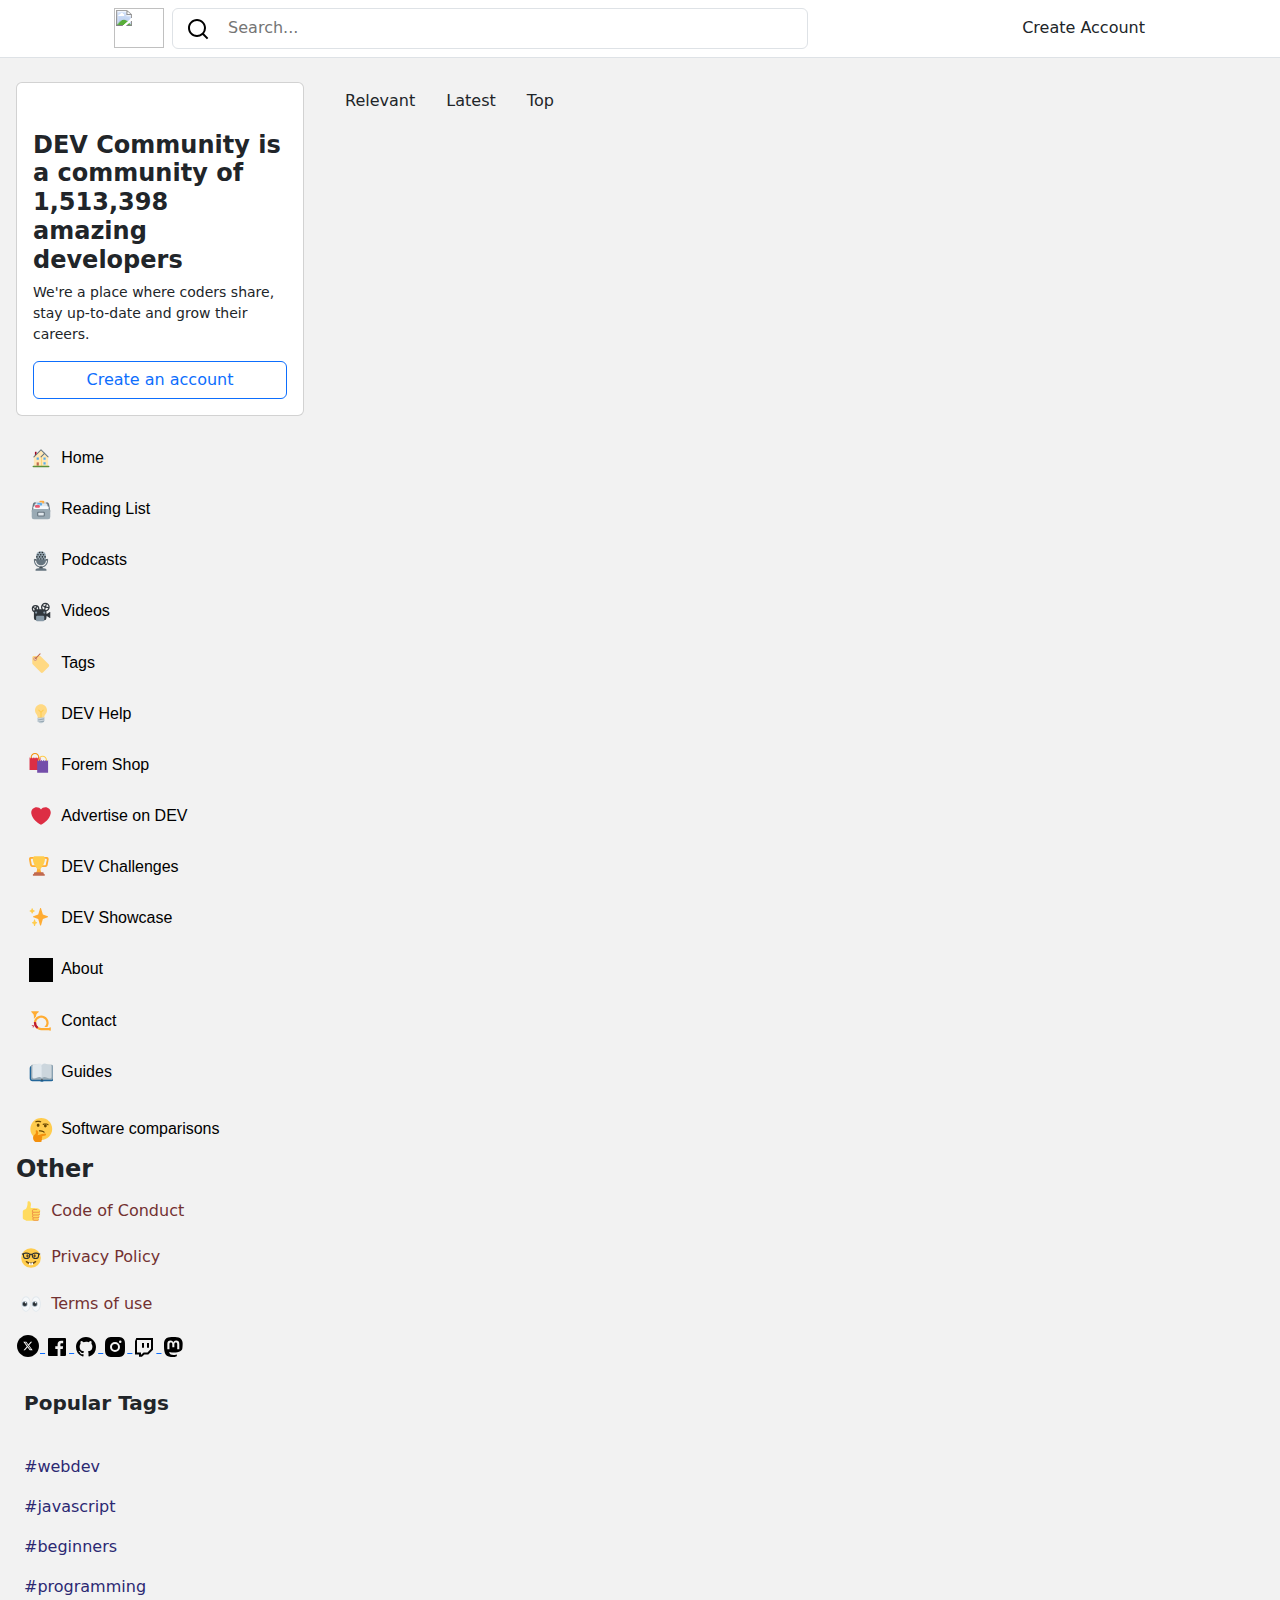
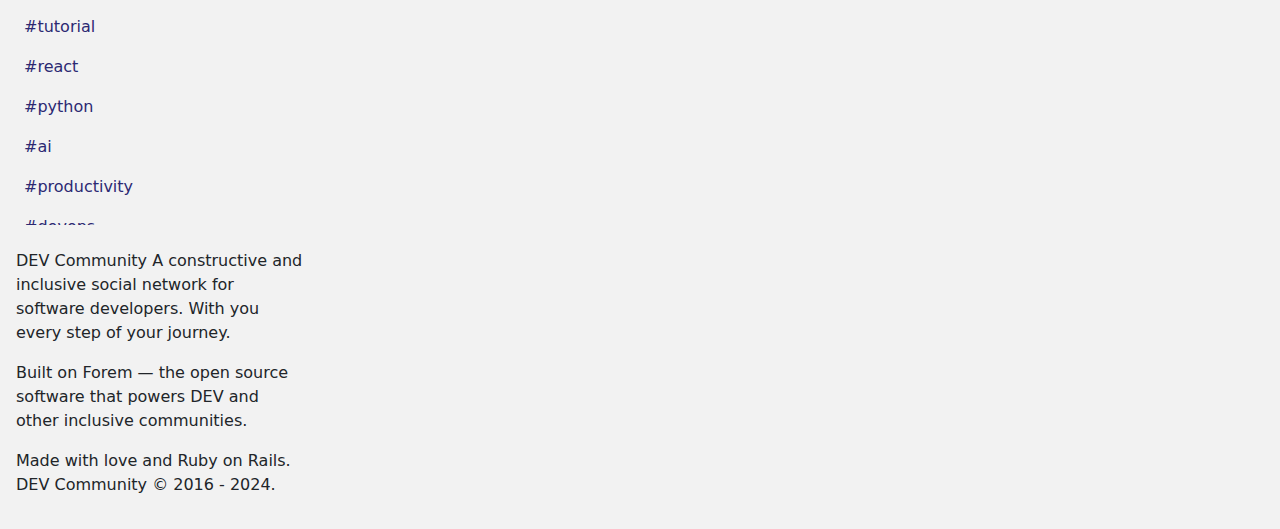
==== index.html @ cb4097ca "finish the work" ====
<!DOCTYPE html>
<html lang="en">
  <head>
    <meta charset="UTF-8" />
    <meta name="viewport" content="width=device-width, initial-scale=1.0" />
    <title>Dev</title>
    <link
      href="https://cdn.jsdelivr.net/npm/bootstrap@5.3.3/dist/css/bootstrap.min.css"
      rel="stylesheet"
      integrity="sha384-QWTKZyjpPEjISv5WaRU9OFeRpok6YctnYmDr5pNlyT2bRjXh0JMhjY6hW+ALEwIH"
      crossorigin="anonymous"
    />
    <link rel="stylesheet" href="CSS/styles.css" />
  </head>
  <body>
 <!-- Navbar -->
 <header class="">
  <nav class="navbar navbar-expand-lg d-flex border-bottom">
      <div class="container-fuid w-100">
          <div class="d-flex justify-content-start justify-content-md-between ps-2">
              <button class="navbar-toggler ms-3 d-sm-block d-md-none" type="button" data-bs-target="#navbarSupportedContent" aria-controls="navbarSupportedContent" aria-expanded="false" data-bs-toggle="offcanvas" href="#navbarSupportedContent" role="button">
                  <span class="navbar-toggler-icon" height="40"></span>
              </button>
              <div class="d-none d-md-block col-1" ></div>
              <img src="https://dev-to-uploads.s3.amazonaws.com/uploads/logos/resized_logo_UQww2soKuUsjaOGNB38o.png" alt="" width="50" height="40" href="index.html" />

              <!--sidebar-->
              <div class="offcanvas offcanvas-start d-lg-none" data-bs-scroll="true" data-bs-backdrop="false" id="navbarSupportedContent" tabindex="-1" aria-labelledby="navbarSupportedContentLabel">
                  <div class="offcanvas-header">
                      <h5 class="offcanvas-title" id="navbarSupportedContentLabel">Dev Community</h5>
                      <button type="button" class="btn-close" data-bs-dismiss="offcanvas" aria-label="Close"></button>
                  </div>
                  <div class="offcanvas-body p-0">
                      <div class="ps-2 pe-2">
                          <nav id="DevCommunity">
                              <ul class="nav flex-column">
                                  <li class="nav-item">
                                      <a class="nav btn text-start btn-ghost-morado text-nowrap py-2" href="index.html">
                                          <img src="" alt="" class="me-2 ms-1" />Home</a>
                                  </li>
                                  <!-- ... otros elementos del menú ... -->
                              </ul>
                          </nav>
                          <!-- ... otros elementos del sidebar ... -->
                      </div>
                  </div>
              </div>
              <!--sidebar-->

              <div class="border rounded d-none d-md-block ms-2 w-50 d-flex flex-nowrap align-items-center">
                  <button class="btn btn-ghost-morado">
                      <svg class="" width="24" height="24">
                          <path d="M18.031 16.617l4.283 4.282-1.415 1.415-4.282-4.283A8.96 8.96 0 0111 20c-4.968 0-9-4.032-9-9s4.032-9 9-9 9 4.032 9 9a8.96 8.96 0 01-1.969 5.617zm-2.006-.742A6.977 6.977 0 0018 11c0-3.868-3.133-7-7-7-3.868 0-7 3.132-7 7 0 3.867 3.132 7 7 7a6.977 6.977 0 004.875-1.975l.15-.15z"></path>
                      </svg>
                  </button>
                  <input class="position-relative no-border w-50 border-0" type="text" placeholder="Search..." id="searchInput" />
              </div>
              <div class="ms-auto me-3 d-flex justify-content-end align-items-center gap-3">
                  <button class="d-block d-md-none bg-transparent btn btn-light">
                      <svg class="" width="24" height="24">
                          <path d="M18.031 16.617l4.283 4.282-1.415 1.415-4.282-4.283A8.96 8.96 0 0111 20c-4.968 0-9-4.032-9-9s4.032-9 9-9 9 4.032 9 9a8.96 8.96 0 01-1.969 5.617zm-2.006-.742A6.977 6.977 0 0018 11c0-3.868-3.133-7-7-7-3.868 0-7 3.132-7 7 0 3.867 3.132 7 7 7a6.977 6.977 0 004.875-1.975l.15-.15z"></path>
                      </svg>
                  </button>
                  <a href="createPost.html"><button class="d-none btn btn-outline-dark-morado text-nowrap" id="createPostBtn">Create Post</button></a>
                  <a id="createAccount" class="d-none d-md-block btn btn-outline-dark-morado text-nowrap" href="login.html">Create Account</a>
                  <a id="notifications" class="d-none" href="">
                      <svg xmlns="http://www.w3.org/2000/svg" width="24" height="24">
                          <path d="M20 17h2v2H2v-2h2v-7a8 8 0 1116 0v7zm-2 0v-7a6 6 0 10-12 0v7h12zm-9 4h6v2H9v-2z"></path>
                      </svg>
                  </a>
                  <img id="avatar" class="ms-2 rounded-circle d-none" src="https://randomuser.me/api/portraits/women/55.jpg" alt="" width="30" height="30" />
                  <button class="d-none btn btn-outline-dark-morado text-nowrap" id="logOutBtn">Log Out</button>
              </div>
              <div class="d-none d-md-block col-1"></div>
          </div>
      </div>
  </nav>
</header>
    <main class="container-fluid d-flex justify-content-center">
      <div class="row">
        <aside class="adan col-3 d-none d-sm-block mt-2">
          <article class="card mb-3" id="card-login">
            <div class="card-body">
              <h5 class="card-title">
                DEV Community is a community of 1,513,398 amazing developers
              </h5>
              <p class="card-text">
                We're a place where coders share, stay up-to-date and grow their
                careers.
              </p>
              <a
                href="login.html"
                class="btn btn-outline-primary d-flex justify-content-center"
                >Create an account</a
              >
              
            </div>
          </article>
          <nav class="nav-icons">
            <ul class="nav-icons--list">
              <li class="hover-asideadan">
                <a href="/" class="nav-item">
                  <span class="c-link__icon">
                    <svg
                      xmlns="http://www.w3.org/2000/svg"
                      viewBox="0 0 44 44"
                      width="24"
                      height="24"
                    >
                      <g>
                        <path
                          fill="#A0041E"
                          d="M13.344 18.702h-2a.5.5 0 01-.5-.5v-7a.5.5 0 01.5-.5h2a.5.5 0 01.5.5v7a.5.5 0 01-.5.5z"
                        ></path>
                        <path fill="#FFE8B6" d="M9 20L22 7l13 13v17H9z"></path>
                        <path fill="#FFCC4D" d="M22 20h1v16h-1z"></path>
                        <path
                          fill="#66757F"
                          d="M35 21a.997.997 0 01-.707-.293L22 8.414 9.707 20.707a1 1 0 11-1.414-1.414l13-13a.999.999 0 011.414 0l13 13A.999.999 0 0135 21z"
                        ></path>
                        <path
                          fill="#66757F"
                          d="M22 21a.999.999 0 01-.707-1.707l6.5-6.5a1 1 0 111.414 1.414l-6.5 6.5A.997.997 0 0122 21z"
                        ></path>
                        <path fill="#C1694F" d="M14 30h4v6h-4z"></path>
                        <path
                          fill="#55ACEE"
                          d="M14 21h4v4h-4zm12.5 0h4v4h-4zm0 9h4v4h-4z"
                        ></path>
                        <path
                          fill="#5C913B"
                          d="M37.5 37.5A1.5 1.5 0 0136 39H8a1.5 1.5 0 010-3h28a1.5 1.5 0 011.5 1.5z"
                        ></path>
                      </g>
                    </svg>
                  </span>
                  <span>Home</span>
                </a>
              </li>
              <li class="hover-asideadan">
                <a href="/readinglist" class="nav-item">
                  <span class="c-link__icon">
                    <svg
                      xmlns="http://www.w3.org/2000/svg"
                      viewBox="0 0 44 44"
                      width="24"
                      height="24"
                    >
                      <g class="">
                        <path
                          fill="#67757F"
                          d="M39 24c0 2.209-1.791 2-4 2H9c-2.209 0-4 .209-4-2l2-12c.125-1.917 1.791-4 4-4h22c2.209 0 3.791 2.208 4 4l2 12z"
                        ></path>
                        <path
                          fill="#CCD6DD"
                          d="M32 17a2 2 0 01-2 2H14a2 2 0 01-2-2V9a2 2 0 012-2h16a2 2 0 012 2v8z"
                        ></path>
                        <path
                          fill="#E1E8ED"
                          d="M34 21a2 2 0 01-2 2H12a2 2 0 01-2-2v-8a2 2 0 012-2h20a2 2 0 012 2v8z"
                        ></path>
                        <path
                          fill="#F5F8FA"
                          d="M36 25a2 2 0 01-2 2H10a2 2 0 01-2-2v-8a2 2 0 012-2h24a2 2 0 012 2v8z"
                        ></path>
                        <path
                          fill="#9AAAB4"
                          d="M39 35a4 4 0 01-4 4H9a4 4 0 01-4-4V24a4 4 0 014-4h26a4 4 0 014 4v11z"
                        ></path>
                        <path fill="#67757F" d="M18 16zm0 0z"></path>
                        <path
                          fill="#FCAB40"
                          d="M26 5h-5a2 2 0 00-2 2v1h4a2 2 0 012 2h1a2 2 0 002-2V7a2 2 0 00-2-2z"
                        ></path>
                        <path
                          fill="#5DADEC"
                          d="M22 9h-5a2 2 0 00-2 2v1h4a2 2 0 012 2h1a2 2 0 002-2v-1a2 2 0 00-2-2z"
                        ></path>
                        <path
                          fill="#E75A70"
                          d="M20 16a2 2 0 01-2 2h-5a2 2 0 01-2-2v-1a2 2 0 012-2h5a2 2 0 012 2v1z"
                        ></path>
                        <path
                          fill="#67757F"
                          d="M29 32a2 2 0 01-2 2H17a2 2 0 01-2-2v-5a2 2 0 012-2h10a2 2 0 012 2v5zm-11-4z"
                        ></path>
                        <path
                          fill="#E1E8ED"
                          d="M27 31a1 1 0 01-1 1h-8a1 1 0 01-1-1v-3a1 1 0 011-1h8a1 1 0 011 1v3z"
                        ></path>
                      </g>
                    </svg>
                  </span>

                  <span class="nav-item__text">Reading List</span>
                </a>
              </li>
              <li class="hover-asideadan">
                <a href="/pod" class="nav-item">
                  <span class="c-link__icon">
                    <svg
                      xmlns="http://www.w3.org/2000/svg"
                      viewBox="0 0 44 44"
                      width="24"
                      height="24"
                    >
                      <g class="nc-icon-wrapper">
                        <path
                          fill="#292F33"
                          d="M10 19h24v2H10zm15 15c0 2.208-.792 4-3 4-2.209 0-3-1.792-3-4s.791-2 3-2c2.208 0 3-.208 3 2z"
                        ></path>
                        <path
                          fill="#66757F"
                          d="M22 35c-6.627 0-10 1.343-10 3v2h20v-2c0-1.657-3.373-3-10-3z"
                        ></path>
                        <path
                          fill="#99AAB5"
                          d="M22 4a9 9 0 00-9 9v7h18v-7a9 9 0 00-9-9z"
                        ></path>
                        <g fill="#292F33" transform="translate(4 4)">
                          <circle cx="15.5" cy="2.5" r="1.5"></circle>
                          <circle cx="20.5" cy="2.5" r="1.5"></circle>
                          <circle cx="17.5" cy="6.5" r="1.5"></circle>
                          <circle cx="22.5" cy="6.5" r="1.5"></circle>
                          <circle cx="12.5" cy="6.5" r="1.5"></circle>
                          <circle cx="15.5" cy="10.5" r="1.5"></circle>
                          <circle cx="10.5" cy="10.5" r="1.5"></circle>
                          <circle cx="20.5" cy="10.5" r="1.5"></circle>
                          <circle cx="25.5" cy="10.5" r="1.5"></circle>
                          <circle cx="17.5" cy="14.5" r="1.5"></circle>
                          <circle cx="22.5" cy="14.5" r="1.5"></circle>
                          <circle cx="12.5" cy="14.5" r="1.5"></circle>
                        </g>
                        <path
                          fill="#66757F"
                          d="M13 19.062V21c0 4.971 4.029 9 9 9s9-4.029 9-9v-1.938H13z"
                        ></path>
                        <path
                          fill="#66757F"
                          d="M34 18a1 1 0 00-1 1v2c0 6.074-4.925 11-11 11s-11-4.926-11-11v-2a1 1 0 00-2 0v2c0 7.18 5.82 13 13 13s13-5.82 13-13v-2a1 1 0 00-1-1z"
                        ></path>
                      </g>
                    </svg>
                  </span>
                  Podcasts
                </a>
              </li>
              <li class="hover-asideadan">
                <a href="/videos" class="nav-item">
                  <span class="c-link__icon">
                    <svg
                      xmlns="http://www.w3.org/2000/svg"
                      viewBox="0 0 44 44"
                      width="24"
                      height="24"
                    >
                      <g transform="translate(4 4)">
                        <path
                          fill="#31373D"
                          d="M34.074 18l-4.832 3H28v-4c0-.088-.02-.169-.026-.256C31.436 15.864 34 12.735 34 9a8 8 0 00-16.001 0c0 1.463.412 2.822 1.099 4H14.92c.047-.328.08-.66.08-1a7 7 0 10-14 0 6.995 6.995 0 004 6.317V29a4 4 0 004 4h15a4 4 0 004-4v-3h1.242l4.832 3H35V18h-.926zM28.727 3.977a5.713 5.713 0 012.984 4.961L28.18 8.35a2.276 2.276 0 00-.583-.982l1.13-3.391zm-.9 6.342l3.552.592a5.713 5.713 0 01-4.214 3.669 3.985 3.985 0 00-1.392-1.148l.625-2.19a2.425 2.425 0 001.429-.923zM26 3.285c.282 0 .557.027.828.067l-1.131 3.392c-.404.054-.772.21-1.081.446L21.42 5.592A5.703 5.703 0 0126 3.285zM20.285 9c0-.563.085-1.106.236-1.62l3.194 1.597-.002.023c0 .657.313 1.245.771 1.662L23.816 13h-1.871a5.665 5.665 0 01-1.66-4zm-9.088-.385A4.64 4.64 0 0112.667 12c0 .344-.043.677-.113 1H10.1c.145-.304.233-.641.233-1a2.32 2.32 0 00-.392-1.292l1.256-2.093zM8 7.333c.519 0 1.01.105 1.476.261L8.22 9.688c-.073-.007-.145-.022-.22-.022a2.32 2.32 0 00-1.292.392L4.615 8.803A4.64 4.64 0 018 7.333zM3.333 12c0-.519.105-1.01.261-1.477l2.095 1.257c-.007.073-.022.144-.022.22 0 .75.36 1.41.91 1.837a3.987 3.987 0 00-1.353 1.895C4.083 14.881 3.333 13.533 3.333 12z"
                        ></path>
                        <circle fill="#8899A6" cx="24" cy="19" r="2"></circle>
                        <circle fill="#8899A6" cx="9" cy="19" r="2"></circle>
                        <path
                          fill="#8899A6"
                          d="M24 27a2 2 0 00-2-2H11a2 2 0 00-2 2v6a2 2 0 002 2h11a2 2 0 002-2v-6z"
                        ></path>
                      </g>
                    </svg>
                  </span>
                  Videos
                </a>
              </li>
              <li class="hover-asideadan">
                <a href="/tags" class="nav-item">
                  <span class="c-link__icon">
                    <svg
                      xmlns="http://www.w3.org/2000/svg"
                      viewBox="0 0 44 44"
                      width="24"
                      height="24"
                    >
                      <g class="nc-icon-wrapper">
                        <path
                          fill="#FFD983"
                          d="M36.017 24.181L21.345 9.746C20.687 9.087 19.823 9 18.96 9H8.883C7.029 9 6 10.029 6 11.883v10.082c0 .861.089 1.723.746 2.38L21.3 39.017a3.287 3.287 0 004.688 0l10.059-10.088c1.31-1.312 1.28-3.438-.03-4.748zm-23.596-8.76a1.497 1.497 0 11-2.118-2.117 1.497 1.497 0 012.118 2.117z"
                        ></path>
                        <path
                          fill="#D99E82"
                          d="M13.952 11.772a3.66 3.66 0 00-5.179 0 3.663 3.663 0 105.18 5.18 3.664 3.664 0 00-.001-5.18zm-1.53 3.65a1.499 1.499 0 11-2.119-2.12 1.499 1.499 0 012.119 2.12z"
                        ></path>
                        <path
                          fill="#C1694F"
                          d="M12.507 14.501a1 1 0 11-1.415-1.414l8.485-8.485a1 1 0 111.415 1.414l-8.485 8.485z"
                        ></path>
                      </g>
                    </svg>
                  </span>
                  Tags
                </a>
              </li>
              <li class="hover-asideadan">
                <a href="/help" class="nav-item">
                  <span class="c-link__icon">
                    <svg
                      xmlns="http://www.w3.org/2000/svg"
                      viewBox="0 0 44 44"
                      width="24"
                      height="24"
                    >
                      <g class="nc-icon-wrapper">
                        <path
                          fill="#FFD983"
                          d="M33 15.06c0 6.439-5 7.439-5 13.44 0 3.098-3.123 3.359-5.5 3.359-2.053 0-6.586-.779-6.586-3.361C15.914 22.5 11 21.5 11 15.06c0-6.031 5.285-10.92 11.083-10.92C27.883 4.14 33 9.029 33 15.06z"
                        ></path>
                        <path
                          fill="#CCD6DD"
                          d="M26.167 36.5c0 .828-2.234 2.5-4.167 2.5-1.933 0-4.167-1.672-4.167-2.5 0-.828 2.233-.5 4.167-.5 1.933 0 4.167-.328 4.167.5z"
                        ></path>
                        <path
                          fill="#FFCC4D"
                          d="M26.707 14.293a.999.999 0 00-1.414 0L22 17.586l-3.293-3.293a1 1 0 10-1.414 1.414L21 19.414V30a1 1 0 102 0V19.414l3.707-3.707a.999.999 0 000-1.414z"
                        ></path>
                        <path
                          fill="#99AAB5"
                          d="M28 35a2 2 0 01-2 2h-8a2 2 0 01-2-2v-6h12v6z"
                        ></path>
                        <path
                          fill="#CCD6DD"
                          d="M15.999 36a1 1 0 01-.163-1.986l12-2a.994.994 0 011.15.822.999.999 0 01-.822 1.15l-12 2a.927.927 0 01-.165.014zm0-4a1 1 0 01-.163-1.986l12-2a.995.995 0 011.15.822.999.999 0 01-.822 1.15l-12 2a.927.927 0 01-.165.014z"
                        ></path>
                      </g>
                    </svg>
                  </span>
                  DEV Help
                </a>
              </li>
              <li class="hover-asideadan">
                <a href="https://shop.forem.com/" class="nav-item">
                  <span class="c-link__icon">
                    <svg
                      xmlns="http://www.w3.org/2000/svg"
                      viewBox="0 0 44 44"
                      width="24"
                      height="24"
                    >
                      <path
                        fill="#F4900C"
                        d="M11 0C6.582 0 3 3.582 3 8v8h2V8c0-3.313 2.687-6 6-6 3.314 0 6 2.687 6 6v8h2V8c0-4.418-3.582-8-8-8z"
                      ></path>
                      <path
                        fill="#DD2E44"
                        d="M1 8l2 2 2-2 2 2 2-2 2 2 2-2 2 2 2-2 2 2 2-2v23H1z"
                      ></path>
                      <path
                        fill="#FFCC4D"
                        d="M25 5c-4.418 0-8 3.582-8 8v8h2v-8c0-3.314 2.688-6 6-6 3.315 0 6 2.686 6 6v8h2v-8c0-4.418-3.582-8-8-8z"
                      ></path>
                      <path
                        fill="#744EAA"
                        d="M15 13l2 2 2-2 2 2 2-2 2 2 2-2 2 2 2-2 2 2 2-2v23H15z"
                      ></path>
                    </svg>
                  </span>
                  Forem Shop
                </a>
              </li>
              <li class="hover-asideadan">
                <a href="/advertise" class="nav-item">
                  <span class="c-link__icon">
                    <svg
                      xmlns="http://www.w3.org/2000/svg"
                      viewBox="0 0 44 44"
                      width="24"
                      height="24"
                    >
                      <path
                        fill="#DD2E44"
                        d="M39.885 15.833c0-5.45-4.418-9.868-9.867-9.868-3.308 0-6.227 1.633-8.018 4.129-1.791-2.496-4.71-4.129-8.017-4.129-5.45 0-9.868 4.417-9.868 9.868 0 .772.098 1.52.266 2.241C5.751 26.587 15.216 35.568 22 38.034c6.783-2.466 16.249-11.447 17.617-19.959.17-.721.268-1.469.268-2.242z"
                      ></path>
                    </svg>
                  </span>
                  Advertise on DEV
                </a>
              </li>
              <li class="hover-asideadan">
                <a href="/challenges" class="nav-item">
                  <span class="c-link__icon">
                    <svg
                      xmlns="http://www.w3.org/2000/svg"
                      viewBox="0 0 44 44"
                      width="24"
                      height="24"
                    >
                      <path
                        fill="#FFAC33"
                        d="M5.123 5h6C12.227 5 13 4.896 13 6V4c0-1.104-.773-2-1.877-2h-8c-2 0-3.583 2.125-3 5 0 0 1.791 9.375 1.917 9.958C2.373 18.5 4.164 20 6.081 20h6.958c1.105 0-.039-1.896-.039-3v-2c0 1.104-.773 2-1.877 2h-4c-1.104 0-1.833-1.042-2-2S3.539 7.667 3.539 7.667C3.206 5.75 4.018 5 5.123 5zm25.812 0h-6C23.831 5 22 4.896 22 6V4c0-1.104 1.831-2 2.935-2h8c2 0 3.584 2.125 3 5 0 0-1.633 9.419-1.771 10-.354 1.5-2.042 3-4 3h-7.146C21.914 20 22 18.104 22 17v-2c0 1.104 1.831 2 2.935 2h4c1.104 0 1.834-1.042 2-2s1.584-7.333 1.584-7.333C32.851 5.75 32.04 5 30.935 5zM20.832 22c0-6.958-2.709 0-2.709 0s-3-6.958-3 0-3.291 10-3.291 10h12.292c-.001 0-3.292-3.042-3.292-10z"
                      ></path>
                      <path
                        fill="#FFCC4D"
                        d="M29.123 6.577c0 6.775-6.77 18.192-11 18.192-4.231 0-11-11.417-11-18.192 0-5.195 1-6.319 3-6.319 1.374 0 6.025-.027 8-.027l7-.001c2.917-.001 4 .684 4 6.347z"
                      ></path>
                      <path
                        fill="#C1694F"
                        d="M27 33c0 1.104.227 2-.877 2h-16C9.018 35 9 34.104 9 33v-1c0-1.104 1.164-2 2.206-2h13.917c1.042 0 1.877.896 1.877 2v1z"
                      ></path>
                      <path
                        fill="#C1694F"
                        d="M29 34.625c0 .76.165 1.375-1.252 1.375H8.498C7.206 36 7 35.385 7 34.625v-.25C7 33.615 7.738 33 8.498 33h19.25c.759 0 1.252.615 1.252 1.375v.25z"
                      ></path>
                    </svg>
                  </span>
                  DEV Challenges
                </a>
              </li>
              <li class="hover-asideadan">
                <a href="/showcase" class="nav-item">
                  <span class="c-link__icon">
                    <svg
                      xmlns="http://www.w3.org/2000/svg"
                      viewBox="0 0 44 44"
                      width="24"
                      height="24"
                    >
                      <path
                        fill="#FFAC33"
                        d="M34.347 16.893l-8.899-3.294-3.323-10.891c-.128-.42-.517-.708-.956-.708-.439 0-.828.288-.956.708l-3.322 10.891-8.9 3.294c-.393.146-.653.519-.653.938 0 .418.26.793.653.938l8.895 3.293 3.324 11.223c.126.424.516.715.959.715.442 0 .833-.291.959-.716l3.324-11.223 8.896-3.293c.391-.144.652-.518.652-.937 0-.418-.261-.792-.653-.938z"
                      ></path>
                      <path
                        fill="#FFCC4D"
                        d="M14.347 27.894l-2.314-.856-.9-3.3c-.118-.436-.513-.738-.964-.738-.451 0-.846.302-.965.737l-.9 3.3-2.313.856c-.393.145-.653.52-.653.938 0 .418.26.793.653.938l2.301.853.907 3.622c.112.444.511.756.97.756.459 0 .858-.312.97-.757l.907-3.622 2.301-.853c.393-.144.653-.519.653-.937 0-.418-.26-.793-.653-.937zM10.009 6.231l-2.364-.875-.876-2.365c-.145-.393-.519-.653-.938-.653-.418 0-.792.26-.938.653l-.875 2.365-2.365.875c-.393.146-.653.52-.653.938 0 .418.26.793.653.938l2.365.875.875 2.365c.146.393.52.653.938.653.418 0 .792-.26.938-.653l.875-2.365 2.365-.875c.393-.146.653-.52.653-.938 0-.418-.26-.792-.653-.938z"
                      ></path>
                    </svg>
                  </span>
                  DEV Showcase
                </a>
              </li>
              <li class="hover-asideadan">
                <a href="/about" class="nav-item">
                  <span class="c-link__icon">
                    <svg
                      id="Layer_1"
                      data-name="Layer 1"
                      xmlns="http://www.w3.org/2000/svg"
                      xmlns:xlink="http://www.w3.org/1999/xlink"
                      viewBox="0 0 44 44"
                      width="24"
                      height="24"
                    >
                      <defs>
                        <clipPath id="clippath">
                          <rect class="cls-1" width="864" height="864"></rect>
                        </clipPath>
                      </defs>
                      <g class="cls-2">
                        <rect
                          x="-3.85"
                          y="-28.35"
                          width="871.71"
                          height="920.7"
                        ></rect>
                        <rect
                          class="cls-3"
                          x="105.43"
                          y="211.09"
                          width="651.13"
                          height="491.58"
                        ></rect>
                        <g>
                          <path
                            class="cls-4"
                            d="M811.52-35.36c-263.17-.01-526.35-.01-789.52,0-32.21,0-60.2,18.9-71.43,48.82-2.14,5.7-3.17,12.16-3.17,18.28-.15,266.9-.13,533.8-.13,800.69,0,30.23,17.2,55.53,45.61,66.98,4.86,1.96,9.8,3.71,14.7,5.56H825.55c10.35-4.91,21.61-8.52,30.85-15,20.83-14.61,31.31-35.48,31.32-61.1,.06-262.5,.05-525,.06-787.51,0-42.82-33.65-76.71-76.26-76.72ZM306.58,506.45c-.79,36.65-35.76,70.78-73.17,72.19-31.04,1.17-62.16,.25-93.25,.21-.87,0-1.74-.47-3.09-.85V282.12c1.75-.3,3.52-.85,5.3-.86,30.14-.05,60.3-.55,90.43,.12,36.94,.82,73.06,35.65,73.8,72.61,1.03,50.8,1.07,101.66-.03,152.46Zm182.9,72.08c-2.86,.14-5.86,.4-8.87,.4-34.55,.03-69.1,.04-103.64,0-19.44-.02-33.95-13.13-35.82-32.43-.51-5.3-.68-10.64-.68-15.97-.04-68.77,.01-137.54-.07-206.31-.01-12.95,1.52-25.52,12.5-33.89,5.49-4.18,12.61-8.57,19.08-8.7,38.9-.8,77.82-.4,117.41-.4v53.47c-22.23,0-44.13-.08-66.03,.04-9.05,.05-21.91-2.92-26.14,1.74-4.84,5.33-2.29,17.62-2.47,26.9-.25,12.78-.06,25.57-.06,39.77h57.77v53.98h-57.09v67.83h94.12v53.57Zm243.21-247.2c-18.03,67.91-35.68,135.93-54.59,203.6-3.31,11.86-10.43,23.59-18.57,32.97-13.96,16.09-37.39,16.28-51.56,.38-8.27-9.27-15.65-20.96-18.91-32.8-22.82-82.77-44.46-165.86-66.44-248.87-.39-1.46-.25-3.07-.42-5.38,18.47,0,36.65-.21,54.81,.31,1.95,.06,4.81,4.07,5.51,6.71,15.81,59.77,31.36,119.62,46.99,179.44,1.06,4.06,2.3,8.08,5.06,11.86,17.18-66.02,34.35-132.03,51.54-198.07h59.54c-4.4,16.96-8.58,33.43-12.94,49.86Z"
                          ></path>
                          <path
                            class="cls-4"
                            d="M190.38,525.05v-189.03c13.36,0,26.62-1.48,39.39,.39,14.83,2.16,23.31,13.98,23.47,30.76,.41,42.02,.5,84.05-.04,126.07-.25,19.16-10.84,29.89-30.15,31.65-10.51,.96-21.18,.17-32.67,.17Z"
                          ></path>
                        </g>
                      </g>
                    </svg>
                  </span>
                  About
                </a>
              </li>
              <li class="hover-asideadan">
                <a href="/contact" class="nav-item">
                  <span class="c-link__icon">
                    <svg
                      xmlns="http://www.w3.org/2000/svg"
                      viewBox="0 0 44 44"
                      width="24"
                      height="24"
                    >
                      <g class="nc-icon-wrapper">
                        <path
                          fill="#FFAC33"
                          d="M38.724 33.656c-1.239-.01-1.241 1.205-1.241 1.205H22.5c-5.246 0-9.5-4.254-9.5-9.5s4.254-9.5 9.5-9.5 9.5 4.254 9.5 9.5c0 3.062-1.6 5.897-3.852 7.633h5.434C35.022 30.849 36 28.139 36 25.361c0-7.456-6.045-13.5-13.5-13.5-7.456 0-13.5 6.044-13.5 13.5 0 7.455 6.044 13.5 13.5 13.5h14.982s-.003 1.127 1.241 1.139c1.238.012 1.228-1.245 1.228-1.245l.014-3.821s.001-1.267-1.241-1.278zM9 18.26a16.047 16.047 0 014-4.739V13c0-5 5-7 5-8s-1-1-1-1H5C4 4 4 5 4 5c0 1 5 3.333 5 7.69v5.57z"
                        ></path>
                        <path
                          fill="#BE1931"
                          d="M17.091 33.166a9.487 9.487 0 01-4.045-8.72l-3.977-.461c-.046.452-.069.911-.069 1.376 0 4.573 2.28 8.608 5.76 11.051l2.331-3.246z"
                        ></path>
                        <path
                          fill="#BE1931"
                          d="M10 29.924s-5.188-.812-5 1 5-1 5-1zm0 .312s-4.125 2.688-2.938 3.75S10 30.236 10 30.236z"
                        ></path>
                      </g>
                    </svg>
                  </span>
                  Contact
                </a>
              </li>
              <li class="hover-asideadan">
                <a href="/guides" class="nav-item">
                  <span class="c-link__icon">
                    <svg
                      xmlns:svg="http://www.w3.org/2000/svg"
                      xmlns="http://www.w3.org/2000/svg"
                      version="1.1"
                      viewBox="0 0 44 44"
                      width="24"
                      height="24"
                      style="enable-background: new 0 0 47.5 47.5"
                      id="svg2"
                      xml:space="preserve"
                    >
                      <defs id="defs6">
                        <clipPath id="clipPath18">
                          <path
                            d="M 0,38 38,38 38,0 0,0 0,38 z"
                            id="path20"
                          ></path>
                        </clipPath>
                      </defs>
                      <g transform="matrix(1.25,0,0,-1.25,0,47.5)" id="g12">
                        <g id="g14">
                          <g clip-path="url(#clipPath18)" id="g16">
                            <g transform="translate(33,30)" id="g22">
                              <path
                                d="m 0,0 -28,0 c -2.209,0 -4,-1.791 -4,-4 l 0,-15 c 0,-2.209 1.791,-4 4,-4 l 11.416,0 c 0.52,-0.596 1.477,-1 2.584,-1 1.107,0 2.064,0.404 2.584,1 L 0,-23 c 2.209,0 4,1.791 4,4 L 4,-4 C 4,-1.791 2.209,0 0,0"
                                id="path24"
                                style="
                                  fill: #226699;
                                  fill-opacity: 1;
                                  fill-rule: nonzero;
                                  stroke: none;
                                "
                              ></path>
                            </g>
                            <g transform="translate(21,10)" id="g26">
                              <path
                                d="m 0,0 c 0,-1.104 -0.896,-2 -2,-2 -1.104,0 -2,0.896 -2,2 l 0,18 c 0,1.104 0.896,2 2,2 1.104,0 2,-0.896 2,-2 L 0,0 z"
                                id="path28"
                                style="
                                  fill: #292f33;
                                  fill-opacity: 1;
                                  fill-rule: nonzero;
                                  stroke: none;
                                "
                              ></path>
                            </g>
                            <g transform="translate(19,11)" id="g30">
                              <path
                                d="m 0,0 c 0,-1.104 -0.896,-2 -2,-2 l -12,0 c -1.104,0 -2,0.896 -2,2 l 0,18 c 0,1.104 0.896,2 2,2 l 12,0 c 1.104,0 2,-0.896 2,-2 L 0,0 z"
                                id="path32"
                                style="
                                  fill: #99aab5;
                                  fill-opacity: 1;
                                  fill-rule: nonzero;
                                  stroke: none;
                                "
                              ></path>
                            </g>
                            <g transform="translate(19,11)" id="g34">
                              <path
                                d="m 0,0 c -0.999,1.998 -3.657,2 -4,2 -2,0 -5,-2 -8,-2 -1,0 -2,0.896 -2,2 l 0,16 c 0,1.104 1,2 2,2 3.255,0 6,2 8,2 3,0 4,-1.896 4,-3 L 0,0 z"
                                id="path36"
                                style="
                                  fill: #e1e8ed;
                                  fill-opacity: 1;
                                  fill-rule: nonzero;
                                  stroke: none;
                                "
                              ></path>
                            </g>
                            <g transform="translate(35,11)" id="g38">
                              <path
                                d="m 0,0 c 0,-1.104 -0.896,-2 -2,-2 l -12,0 c -1.104,0 -2,0.896 -2,2 l 0,18 c 0,1.104 0.896,2 2,2 l 12,0 c 1.104,0 2,-0.896 2,-2 L 0,0 z"
                                id="path40"
                                style="
                                  fill: #99aab5;
                                  fill-opacity: 1;
                                  fill-rule: nonzero;
                                  stroke: none;
                                "
                              ></path>
                            </g>
                            <g transform="translate(19,11)" id="g42">
                              <path
                                d="m 0,0 c 0.999,1.998 3.657,2 4,2 2,0 5,-2 8,-2 1,0 2,0.896 2,2 l 0,16 c 0,1.104 -1,2 -2,2 C 8.744,20 6,22 4,22 1,22 0,20.104 0,19 L 0,0 z"
                                id="path44"
                                style="
                                  fill: #ccd6dd;
                                  fill-opacity: 1;
                                  fill-rule: nonzero;
                                  stroke: none;
                                "
                              ></path>
                            </g>
                          </g>
                        </g>
                      </g>
                    </svg>
                  </span>
                  Guides
                </a>
              </li>
              <li class="hover-asideadan"></li>
              <li class="hover-asideadan">
                <a href="/software-comparisons" class="nav-item">
                  <span class="c-link__icon">
                    <svg
                      xmlns:dc="http://purl.org/dc/elements/1.1/"
                      xmlns:cc="http://creativecommons.org/ns#"
                      xmlns:rdf="http://www.w3.org/1999/02/22-rdf-syntax-ns#"
                      xmlns:svg="http://www.w3.org/2000/svg"
                      xmlns="http://www.w3.org/2000/svg"
                      viewBox="0 0 44 44"
                      width="24"
                      height="24"
                      style="enable-background: new 0 0 45 45"
                      xml:space="preserve"
                      version="1.1"
                      id="svg2"
                    >
                      <metadata id="metadata8">
                        <rdf:rdf
                          ><cc:work rdf:about=""
                            ><dc:format>image/svg+xml</dc:format
                            ><dc:type
                              rdf:resource="http://purl.org/dc/dcmitype/StillImage"
                            ></dc:type></cc:work
                        ></rdf:rdf>
                      </metadata>
                      <defs id="defs6">
                        <clipPath
                          id="clipPath16"
                          clipPathUnits="userSpaceOnUse"
                        >
                          <path
                            id="path18"
                            d="M 0,36 36,36 36,0 0,0 0,36 Z"
                          ></path>
                        </clipPath>
                      </defs>
                      <g transform="matrix(1.25,0,0,-1.25,0,45)" id="g10">
                        <g id="g12">
                          <g clip-path="url(#clipPath16)" id="g14">
                            <g transform="translate(2,20)" id="g20">
                              <path
                                id="path22"
                                style="
                                  fill: #ffcc4d;
                                  fill-opacity: 1;
                                  fill-rule: nonzero;
                                  stroke: none;
                                "
                                d="m 0,0 c 0,-8.837 7.164,-16 16,-16 8.837,0 16,7.163 16,16 C 32,8.836 24.837,16 16,16 7.164,16 0,8.836 0,0"
                              ></path>
                            </g>
                            <g transform="translate(15.4063,25.5)" id="g24">
                              <path
                                id="path26"
                                style="
                                  fill: #664500;
                                  fill-opacity: 1;
                                  fill-rule: nonzero;
                                  stroke: none;
                                "
                                d="m 0,0 c 0,-1.381 -0.896,-2.5 -2,-2.5 -1.104,0 -2,1.119 -2,2.5 0,1.38 0.896,2.5 2,2.5 1.104,0 2,-1.12 2,-2.5"
                              ></path>
                            </g>
                            <g transform="translate(26,24.5)" id="g28">
                              <path
                                id="path30"
                                style="
                                  fill: #664500;
                                  fill-opacity: 1;
                                  fill-rule: nonzero;
                                  stroke: none;
                                "
                                d="m 0,0 c 0,-1.381 -0.895,-2.5 -2,-2.5 -1.104,0 -2,1.119 -2,2.5 0,1.38 0.896,2.5 2,2.5 1.105,0 2,-1.12 2,-2.5"
                              ></path>
                            </g>
                            <g transform="translate(9.6709,29.667)" id="g32">
                              <path
                                id="path34"
                                style="
                                  fill: #664500;
                                  fill-opacity: 1;
                                  fill-rule: nonzero;
                                  stroke: none;
                                "
                                d="M 0,0 C -0.164,0.087 -0.303,0.223 -0.391,0.398 -0.607,0.827 -0.431,1.325 0.002,1.511 4.268,3.341 7.701,1.554 7.845,1.477 8.278,1.246 8.453,0.729 8.236,0.323 8.02,-0.082 7.496,-0.223 7.063,0.005 6.94,0.069 4.231,1.437 0.785,-0.042 0.528,-0.151 0.238,-0.127 0,0"
                              ></path>
                            </g>
                            <g transform="translate(14.7427,16.4277)" id="g36">
                              <path
                                id="path38"
                                style="
                                  fill: #664500;
                                  fill-opacity: 1;
                                  fill-rule: nonzero;
                                  stroke: none;
                                "
                                d="M 0,0 C -0.136,0.127 -0.236,0.293 -0.276,0.486 -0.375,0.955 -0.078,1.392 0.389,1.46 4.981,2.138 7.841,-0.469 7.962,-0.58 8.322,-0.914 8.357,-1.457 8.044,-1.795 7.732,-2.131 7.189,-2.133 6.83,-1.801 6.726,-1.709 4.458,0.307 0.748,-0.24 0.471,-0.281 0.197,-0.184 0,0"
                              ></path>
                            </g>
                            <g transform="translate(20.4307,25.917)" id="g40">
                              <path
                                id="path42"
                                style="
                                  fill: #664500;
                                  fill-opacity: 1;
                                  fill-rule: nonzero;
                                  stroke: none;
                                "
                                d="M 0,0 C -0.156,0.098 -0.286,0.243 -0.362,0.424 -0.549,0.866 -0.339,1.352 0.105,1.508 4.486,3.044 7.79,1.028 7.929,0.941 8.344,0.681 8.483,0.154 8.24,-0.237 7.998,-0.627 7.464,-0.732 7.049,-0.475 6.929,-0.402 4.321,1.146 0.782,-0.095 0.518,-0.187 0.23,-0.143 0,0"
                              ></path>
                            </g>
                            <g transform="translate(17.2764,0.8682)" id="g44">
                              <path
                                id="path46"
                                style="
                                  fill: #f4900c;
                                  fill-opacity: 1;
                                  fill-rule: nonzero;
                                  stroke: none;
                                "
                                d="m 0,0 c 0,0 1.265,0.411 1.429,1.352 0.173,0.971 -0.624,1.167 -0.624,1.167 0,0 1.041,0.208 1.172,1.376 0.123,1.1 -0.862,1.363 -0.862,1.363 0,0 0.97,0.4 1.016,1.539 0.038,0.959 -0.995,1.428 -0.995,1.428 0,0 5.038,1.22 5.555,1.34 0.516,0.121 1.321,0.616 1.07,1.695 -0.249,1.08 -1.204,1.118 -1.698,1.003 -0.494,-0.116 -6.744,-1.567 -8.9,-2.069 -0.23,-0.053 -1.308,-0.302 -1.439,-0.334 -0.54,-0.127 -0.785,0.111 -0.405,0.512 0.509,0.536 0.833,1.129 0.947,2.113 0.119,1.036 -0.232,2.314 -0.433,2.809 -0.374,0.921 -1.005,1.649 -1.734,1.899 -1.138,0.39 -1.946,-0.321 -1.542,-1.561 0.604,-1.855 0.209,-3.375 -0.833,-4.293 -2.449,-2.157 -3.589,-3.695 -2.83,-6.973 0.827,-3.575 4.377,-5.876 7.952,-5.048 C -2.965,-0.64 0,0 0,0"
                              ></path>
                            </g>
                          </g>
                        </g>
                      </g>
                    </svg>
                  </span>
                  Software comparisons
                </a>
              </li>
            </ul>
          </nav>
          <nav class="other-list">
            <h2>Other</h2>
            <ul class="other-navigation-links">
              <li class="hover-asideadan">
                <a href="/code-of-conduct" class="list">
                  <span class="icon">
                    <svg
                      xmlns="http://www.w3.org/2000/svg"
                      viewBox="0 0 44 44"
                      width="24"
                      height="24"
                    >
                      <g class="nc-icon-wrapper">
                        <path
                          fill="#FFDB5E"
                          d="M38.956 21.916c0-.503-.12-.975-.321-1.404-1.341-4.326-7.619-4.01-16.549-4.221-1.493-.035-.639-1.798-.115-5.668.341-2.517-1.282-6.382-4.01-6.382-4.498 0-.171 3.548-4.148 12.322-2.125 4.688-6.875 2.062-6.875 6.771v10.719c0 1.833.18 3.595 2.758 3.885 2.499.281 1.937 2.062 5.542 2.062h18.044a3.337 3.337 0 003.333-3.334c0-.762-.267-1.456-.698-2.018 1.02-.571 1.72-1.649 1.72-2.899 0-.76-.266-1.454-.696-2.015 1.023-.57 1.725-1.649 1.725-2.901 0-.909-.368-1.733-.961-2.336a3.311 3.311 0 001.251-2.581z"
                        ></path>
                        <path
                          fill="#EE9547"
                          d="M27.02 25.249h8.604c1.17 0 2.268-.626 2.866-1.633a.876.876 0 00-1.506-.892 1.588 1.588 0 01-1.361.775h-8.81c-.873 0-1.583-.71-1.583-1.583s.71-1.583 1.583-1.583H32.7a.875.875 0 000-1.75h-5.888a3.337 3.337 0 00-3.333 3.333c0 1.025.475 1.932 1.205 2.544a3.32 3.32 0 00-.998 2.373c0 1.028.478 1.938 1.212 2.549a3.318 3.318 0 00.419 5.08 3.305 3.305 0 00-.852 2.204 3.337 3.337 0 003.333 3.333h5.484a3.35 3.35 0 002.867-1.632.875.875 0 00-1.504-.894 1.594 1.594 0 01-1.363.776h-5.484c-.873 0-1.583-.71-1.583-1.583s.71-1.583 1.583-1.583h6.506a3.35 3.35 0 002.867-1.633.875.875 0 10-1.504-.894 1.572 1.572 0 01-1.363.777h-7.063a1.585 1.585 0 010-3.167h8.091a3.35 3.35 0 002.867-1.632.875.875 0 00-1.504-.894 1.573 1.573 0 01-1.363.776H27.02a1.585 1.585 0 010-3.167z"
                        ></path>
                      </g>
                    </svg>
                  </span>
                  Code of Conduct
                </a>
              </li>
              <li class="hover-asideadan">
                <a href="/privacy" class="list">
                  <span class="c-link__icon">
                    <svg
                      xmlns="http://www.w3.org/2000/svg"
                      viewBox="0 0 44 44"
                      width="24"
                      height="24"
                    >
                      <g transform="translate(4 4)">
                        <circle fill="#FFCC4D" cx="18" cy="18" r="18"></circle>
                        <path
                          fill="#664500"
                          d="M27.335 23.629a.501.501 0 00-.635-.029c-.039.029-3.922 2.9-8.7 2.9-4.766 0-8.662-2.871-8.7-2.9a.5.5 0 10-.729.657C8.7 24.472 11.788 29.5 18 29.5s9.301-5.028 9.429-5.243a.499.499 0 00-.094-.628z"
                        ></path>
                        <path
                          fill="#65471B"
                          d="M18 26.591c-.148 0-.291-.011-.438-.016v4.516h.875v-4.517c-.145.005-.289.017-.437.017z"
                        ></path>
                        <path
                          fill="#FFF"
                          d="M22 26c.016-.004-1.45.378-2.446.486-.366.042-.737.076-1.117.089v4.517H20c1.1 0 2-.9 2-2V26zm-8 0c-.016-.004 1.45.378 2.446.486.366.042.737.076 1.117.089v4.517H16c-1.1 0-2-.9-2-2V26z"
                        ></path>
                        <path
                          fill="#65471B"
                          d="M27.335 23.629a.501.501 0 00-.635-.029c-.03.022-2.259 1.668-5.411 2.47-.443.113-1.864.43-3.286.431-1.424 0-2.849-.318-3.292-.431-3.152-.802-5.381-2.448-5.411-2.47a.501.501 0 00-.729.657c.097.162 1.885 3.067 5.429 4.481v-1.829c-.016-.004 1.45.378 2.446.486.366.042.737.076 1.117.089.146.005.289.016.437.016.148 0 .291-.011.438-.016.38-.013.751-.046 1.117-.089.996-.108 2.462-.49 2.446-.486v1.829c3.544-1.414 5.332-4.319 5.429-4.481a.5.5 0 00-.095-.628zm-.711-9.605c0 1.714-.938 3.104-2.096 3.104-1.157 0-2.096-1.39-2.096-3.104s.938-3.104 2.096-3.104c1.158 0 2.096 1.39 2.096 3.104zm-17.167 0c0 1.714.938 3.104 2.096 3.104 1.157 0 2.096-1.39 2.096-3.104s-.938-3.104-2.096-3.104c-1.158 0-2.096 1.39-2.096 3.104z"
                        ></path>
                        <path
                          fill="#292F33"
                          d="M34.808 9.627c-.171-.166-1.267.274-2.376-.291-2.288-1.166-8.07-2.291-11.834.376-.403.285-2.087.333-2.558.313-.471.021-2.155-.027-2.558-.313-3.763-2.667-9.545-1.542-11.833-.376-1.109.565-2.205.125-2.376.291-.247.239-.247 1.196.001 1.436.246.239 1.477.515 1.722 1.232.247.718.249 4.958 2.213 6.424 1.839 1.372 6.129 1.785 8.848.238 2.372-1.349 2.289-4.189 2.724-5.881.155-.603.592-.907 1.26-.907s1.105.304 1.26.907c.435 1.691.351 4.532 2.724 5.881 2.719 1.546 7.009 1.133 8.847-.238 1.965-1.465 1.967-5.706 2.213-6.424.245-.717 1.476-.994 1.722-1.232.248-.24.249-1.197.001-1.436zm-20.194 3.65c-.077 1.105-.274 3.227-1.597 3.98-.811.462-1.868.743-2.974.743h-.001c-1.225 0-2.923-.347-3.587-.842-.83-.619-1.146-3.167-1.265-4.12-.076-.607-.28-2.09.388-2.318 1.06-.361 2.539-.643 4.052-.643.693 0 3.021.043 4.155.741 1.005.617.872 1.851.829 2.459zm16.278-.253c-.119.954-.435 3.515-1.265 4.134-.664.495-2.362.842-3.587.842h-.001c-1.107 0-2.163-.281-2.975-.743-1.323-.752-1.52-2.861-1.597-3.966-.042-.608-.176-1.851.829-2.468 1.135-.698 3.462-.746 4.155-.746 1.513 0 2.991.277 4.052.638.668.228.465 1.702.389 2.309z"
                        ></path>
                      </g>
                    </svg>
                  </span>
                  Privacy Policy
                </a>
              </li>
              <li class="hover-asideadan">
                <a href="/terms" class="list">
                  <span class="c-link__icon">
                    <svg
                      xmlns="http://www.w3.org/2000/svg"
                      viewBox="0 0 44 44"
                      width="24"
                      height="24"
                    >
                      <g transform="translate(4 4)">
                        <ellipse
                          fill="#F5F8FA"
                          cx="8.828"
                          cy="18"
                          rx="7.953"
                          ry="13.281"
                        ></ellipse>
                        <path
                          fill="#E1E8ED"
                          d="M8.828 32.031C3.948 32.031.125 25.868.125 18S3.948 3.969 8.828 3.969 17.531 10.132 17.531 18s-3.823 14.031-8.703 14.031zm0-26.562C4.856 5.469 1.625 11.09 1.625 18s3.231 12.531 7.203 12.531S16.031 24.91 16.031 18 12.8 5.469 8.828 5.469z"
                        ></path>
                        <circle
                          fill="#8899A6"
                          cx="6.594"
                          cy="18"
                          r="4.96"
                        ></circle>
                        <circle
                          fill="#292F33"
                          cx="6.594"
                          cy="18"
                          r="3.565"
                        ></circle>
                        <circle
                          fill="#F5F8FA"
                          cx="7.911"
                          cy="15.443"
                          r="1.426"
                        ></circle>
                        <ellipse
                          fill="#F5F8FA"
                          cx="27.234"
                          cy="18"
                          rx="7.953"
                          ry="13.281"
                        ></ellipse>
                        <path
                          fill="#E1E8ED"
                          d="M27.234 32.031c-4.88 0-8.703-6.163-8.703-14.031s3.823-14.031 8.703-14.031S35.938 10.132 35.938 18s-3.824 14.031-8.704 14.031zm0-26.562c-3.972 0-7.203 5.622-7.203 12.531 0 6.91 3.231 12.531 7.203 12.531S34.438 24.91 34.438 18 31.206 5.469 27.234 5.469z"
                        ></path>
                        <circle
                          fill="#8899A6"
                          cx="25"
                          cy="18"
                          r="4.96"
                        ></circle>
                        <circle
                          fill="#292F33"
                          cx="25"
                          cy="18"
                          r="3.565"
                        ></circle>
                        <circle
                          fill="#F5F8FA"
                          cx="26.317"
                          cy="15.443"
                          r="1.426"
                        ></circle>
                      </g>
                    </svg>
                  </span>
                  Terms of use
                </a>
              </li>
            </ul>
          </nav>
          <div class="flex justify-start mb-4">
            <a
              href="https://twitter.com/thepracticaldev"
              target="_blank"
              class="c-link c-link--icon-alone c-link--block"
              rel="noopener me"
            >
              <svg
                xmlns="http://www.w3.org/2000/svg"
                width="24"
                height="24"
                viewBox="0 0 24 24"
                style="padding-bottom: 2px"
                role="img"
                aria-labelledby="akqr49xpsz2ypfq5f3rdv0jpwx8rm4b2"
                class="crayons-icon c-link__icon"
              >
                <title id="akqr49xpsz2ypfq5f3rdv0jpwx8rm4b2">Twitter</title>
                <g id="surface1">
                  <path
                    style="stroke: none; fill-rule: evenodd; fill-opacity: 1"
                    d="M 12 0 C 18.628906 0 24 5.371094 24 12 C 24 18.628906 18.628906 24 12 24 C 5.371094 24 0 18.628906 0 12 C 0 5.371094 5.371094 0 12 0 Z M 12 0 "
                  ></path>
                  <path
                    style="
                      stroke: none;
                      fill-rule: nonzero;
                      fill: rgb(100%, 100%, 100%);
                      fill-opacity: 1;
                    "
                    d="M 14.9375 7.386719 L 16.5 7.386719 L 13.082031 11.292969 L 17.105469 16.613281 L 13.953125 16.613281 L 11.488281 13.386719 L 8.664062 16.613281 L 7.097656 16.613281 L 10.753906 12.433594 L 6.894531 7.386719 L 10.125 7.386719 L 12.355469 10.335938 Z M 14.386719 15.675781 L 15.253906 15.675781 L 9.652344 8.273438 L 8.722656 8.273438 Z M 14.386719 15.675781 "
                  ></path>
                </g>
              </svg>
            </a>
            <a
              href="https://facebook.com/thepracticaldev"
              target="_blank"
              class="c-link c-link--icon-alone c-link--block"
              rel="noopener me"
            >
              <svg
                xmlns="http://www.w3.org/2000/svg"
                width="24"
                height="24"
                viewBox="0 0 24 24"
                role="img"
                aria-labelledby="a10ktp09w4jqq349g5cpvo80etgvku75"
                class="crayons-icon c-link__icon"
              >
                <title id="a10ktp09w4jqq349g5cpvo80etgvku75">Facebook</title>
                <path
                  d="M15.402 21v-6.966h2.333l.349-2.708h-2.682V9.598c0-.784.218-1.319 1.342-1.319h1.434V5.857a19.188 19.188 0 00-2.09-.107c-2.067 0-3.482 1.262-3.482 3.58v1.996h-2.338v2.708h2.338V21H4a1 1 0 01-1-1V4a1 1 0 011-1h16a1 1 0 011 1v16a1 1 0 01-1 1h-4.598z"
                ></path>
              </svg>
            </a>
            <a
              href="https://github.com/forem"
              target="_blank"
              class="c-link c-link--icon-alone c-link--block"
              rel="noopener me"
            >
              <svg
                xmlns="http://www.w3.org/2000/svg"
                width="24"
                height="24"
                viewBox="0 0 24 24"
                role="img"
                aria-labelledby="a2l184itbogb5kkehc6kimz6qjjwk7tt"
                class="crayons-icon c-link__icon"
              >
                <title id="a2l184itbogb5kkehc6kimz6qjjwk7tt">Github</title>
                <path
                  d="M12 2C6.475 2 2 6.475 2 12a9.994 9.994 0 006.838 9.488c.5.087.687-.213.687-.476 0-.237-.013-1.024-.013-1.862-2.512.463-3.162-.612-3.362-1.175-.113-.288-.6-1.175-1.025-1.413-.35-.187-.85-.65-.013-.662.788-.013 1.35.725 1.538 1.025.9 1.512 2.338 1.087 2.912.825.088-.65.35-1.087.638-1.337-2.225-.25-4.55-1.113-4.55-4.938 0-1.088.387-1.987 1.025-2.688-.1-.25-.45-1.275.1-2.65 0 0 .837-.262 2.75 1.026a9.28 9.28 0 012.5-.338c.85 0 1.7.112 2.5.337 1.912-1.3 2.75-1.024 2.75-1.024.55 1.375.2 2.4.1 2.65.637.7 1.025 1.587 1.025 2.687 0 3.838-2.337 4.688-4.562 4.938.362.312.675.912.675 1.85 0 1.337-.013 2.412-.013 2.75 0 .262.188.574.688.474A10.016 10.016 0 0022 12c0-5.525-4.475-10-10-10z"
                ></path>
              </svg>
            </a>
            <a
              href="https://instagram.com/thepracticaldev"
              target="_blank"
              class="c-link c-link--icon-alone c-link--block"
              rel="noopener me"
            >
              <svg
                xmlns="http://www.w3.org/2000/svg"
                width="24"
                height="24"
                viewBox="0 0 24 24"
                role="img"
                aria-labelledby="aq2jiaqeb1fiyal6a6yr2vfz6fw9s00"
                class="crayons-icon c-link__icon"
              >
                <title id="aq2jiaqeb1fiyal6a6yr2vfz6fw9s00">Instagram</title>
                <path
                  d="M12 2c2.717 0 3.056.01 4.122.06 1.065.05 1.79.217 2.428.465.66.254 1.216.598 1.772 1.153.509.5.902 1.105 1.153 1.772.247.637.415 1.363.465 2.428.047 1.066.06 1.405.06 4.122 0 2.717-.01 3.056-.06 4.122-.05 1.065-.218 1.79-.465 2.428a4.883 4.883 0 01-1.153 1.772c-.5.508-1.105.902-1.772 1.153-.637.247-1.363.415-2.428.465-1.066.047-1.405.06-4.122.06-2.717 0-3.056-.01-4.122-.06-1.065-.05-1.79-.218-2.428-.465a4.89 4.89 0 01-1.772-1.153 4.904 4.904 0 01-1.153-1.772c-.248-.637-.415-1.363-.465-2.428C2.013 15.056 2 14.717 2 12c0-2.717.01-3.056.06-4.122.05-1.066.217-1.79.465-2.428a4.88 4.88 0 011.153-1.772A4.897 4.897 0 015.45 2.525c.638-.248 1.362-.415 2.428-.465C8.944 2.013 9.283 2 12 2zm0 5a5 5 0 100 10 5 5 0 000-10zm6.5-.25a1.25 1.25 0 10-2.5 0 1.25 1.25 0 002.5 0zM12 9a3 3 0 110 6 3 3 0 010-6z"
                ></path>
              </svg>
            </a>
            <a
              href="https://twitch.com/thepracticaldev"
              target="_blank"
              class="c-link c-link--icon-alone c-link--block"
              rel="noopener me"
            >
              <svg
                xmlns="http://www.w3.org/2000/svg"
                width="24"
                height="24"
                viewBox="0 0 24 24"
                role="img"
                aria-labelledby="ael2zdu1c2ncqfzi27aytqllj4od2lkq"
                class="crayons-icon c-link__icon"
              >
                <title id="ael2zdu1c2ncqfzi27aytqllj4od2lkq">Twitch</title>
                <path
                  d="M4.3 3H21v11.7l-4.7 4.7h-3.9l-2.5 2.4H7v-2.4H3V6.2L4.3 3zM5 17.4h4v2.4h.095l2.5-2.4h3.877L19 13.872V5H5v12.4zM15 8h2v4.7h-2V8zm0 0h2v4.7h-2V8zm-5 0h2v4.7h-2V8z"
                ></path>
              </svg>
            </a>
            <a
              href="https://fosstodon.org/@thepracticaldev"
              target="_blank"
              class="c-link c-link--icon-alone c-link--block"
              rel="noopener me"
            >
              <svg
                xmlns="http://www.w3.org/2000/svg"
                width="24"
                height="24"
                viewBox="0 0 24 24"
                role="img"
                aria-labelledby="aq60n0t01amx8q5au287j7mgbbi4q0e5"
                class="crayons-icon c-link__icon"
              >
                <title id="aq60n0t01amx8q5au287j7mgbbi4q0e5">Mastodon</title>
                <path
                  d="M21.258 13.99c-.274 1.41-2.456 2.955-4.962 3.254-1.306.156-2.593.3-3.965.236-2.243-.103-4.014-.535-4.014-.535 0 .218.014.426.04.62.292 2.215 2.196 2.347 4 2.41 1.82.062 3.44-.45 3.44-.45l.076 1.646s-1.274.684-3.542.81c-1.25.068-2.803-.032-4.612-.51-3.923-1.039-4.598-5.22-4.701-9.464-.031-1.26-.012-2.447-.012-3.44 0-4.34 2.843-5.611 2.843-5.611 1.433-.658 3.892-.935 6.45-.956h.062c2.557.02 5.018.298 6.451.956 0 0 2.843 1.272 2.843 5.61 0 0 .036 3.201-.397 5.424zm-2.956-5.087c0-1.074-.273-1.927-.822-2.558-.567-.631-1.308-.955-2.229-.955-1.065 0-1.871.41-2.405 1.228l-.518.87-.519-.87C11.276 5.8 10.47 5.39 9.405 5.39c-.921 0-1.663.324-2.229.955-.549.631-.822 1.484-.822 2.558v5.253h2.081V9.057c0-1.075.452-1.62 1.357-1.62 1 0 1.501.647 1.501 1.927v2.79h2.07v-2.79c0-1.28.5-1.927 1.5-1.927.905 0 1.358.545 1.358 1.62v5.1h2.08V8.902l.001.001z"
                ></path>
              </svg>
            </a>
          </div>
          <nav class="nav-popular mb-4">
            <h3 class="nav-popular__title p-2 mb-4">Popular Tags</h3>
            <div
              id="sidebar-nav-default-tags"
              class="nav-popular__tag-container overflow-y-auto"
              style="max-height: 42vh"
            >
              <div
                class="nav-popular__tag-sidebar-nav-element"
                id="default-sidebar-element-webdev"
              >
                <a
                  class="nav-popular__tag-link c-link c-link--block"
                  href="/t/webdev"
                >
                  #webdev
                </a>
              </div>
              <div
                class="nav-popular__tag-sidebar-nav-element"
                id="default-sidebar-element-javascript"
              >
                <a
                  class="nav-popular__tag-link c-link c-link--block"
                  href="/t/javascript"
                >
                  #javascript
                </a>
              </div>
              <div
                class="nav-popular__tag-sidebar-nav-element"
                id="default-sidebar-element-beginners"
              >
                <a
                  class="nav-popular__tag-link c-link c-link--block"
                  href="/t/beginners"
                >
                  #beginners
                </a>
              </div>
              <div
                class="nav-popular__tag-sidebar-nav-element"
                id="default-sidebar-element-programming"
              >
                <a
                  class="nav-popular__tag-link c-link c-link--block"
                  href="/t/programming"
                >
                  #programming
                </a>
              </div>
              <div
                class="nav-popular__tag-sidebar-nav-element"
                id="default-sidebar-element-tutorial"
              >
                <a
                  class="nav-popular__tag-link c-link c-link--block"
                  href="/t/tutorial"
                >
                  #tutorial
                </a>
              </div>
              <div
                class="nav-popular__tag-sidebar-nav-element"
                id="default-sidebar-element-react"
              >
                <a
                  class="nav-popular__tag-link c-link c-link--block"
                  href="/t/react"
                >
                  #react
                </a>
              </div>
              <div
                class="nav-popular__tag-sidebar-nav-element"
                id="default-sidebar-element-python"
              >
                <a
                  class="nav-popular__tag-link c-link c-link--block"
                  href="/t/python"
                >
                  #python
                </a>
              </div>
              <div
                class="nav-popular__tag-sidebar-nav-element"
                id="default-sidebar-element-ai"
              >
                <a
                  class="nav-popular__tag-link c-link c-link--block"
                  href="/t/ai"
                >
                  #ai
                </a>
              </div>
              <div
                class="nav-popular__tag-sidebar-nav-element"
                id="default-sidebar-element-productivity"
              >
                <a
                  class="nav-popular__tag-link c-link c-link--block"
                  href="/t/productivity"
                >
                  #productivity
                </a>
              </div>
              <div
                class="nav-popular__tag-sidebar-nav-element"
                id="default-sidebar-element-devops"
              >
                <a
                  class="nav-popular__tag-link c-link c-link--block"
                  href="/t/devops"
                >
                  #devops
                </a>
              </div>
              <div
                class="nav-popular__tag-sidebar-nav-element"
                id="default-sidebar-element-opensource"
              >
                <a
                  class="nav-popular__tag-link c-link c-link--block"
                  href="/t/opensource"
                >
                  #opensource
                </a>
              </div>
              <div
                class="nav-popular__tag-sidebar-nav-element"
                id="default-sidebar-element-aws"
              >
                <a
                  class="nav-popular__tag-link c-link c-link--block"
                  href="/t/aws"
                >
                  #aws
                </a>
              </div>
              <div
                class="nav-popular__tag-sidebar-nav-element"
                id="default-sidebar-element-discuss"
              >
                <a
                  class="nav-popular__tag-link c-link c-link--block"
                  href="/t/discuss"
                >
                  #discuss
                </a>
              </div>
              <div
                class="nav-popular__tag-sidebar-nav-element"
                id="default-sidebar-element-typescript"
              >
                <a
                  class="nav-popular__tag-link c-link c-link--block"
                  href="/t/typescript"
                >
                  #typescript
                </a>
              </div>
              <div
                class="nav-popular__tag-sidebar-nav-element"
                id="default-sidebar-element-css"
              >
                <a
                  class="nav-popular__tag-link c-link c-link--block"
                  href="/t/css"
                >
                  #css
                </a>
              </div>
              <div
                class="nav-popular__tag-sidebar-nav-element"
                id="default-sidebar-element-career"
              >
                <a
                  class="nav-popular__tag-link c-link c-link--block"
                  href="/t/career"
                >
                  #career
                </a>
              </div>
              <div
                class="nav-popular__tag-sidebar-nav-element"
                id="default-sidebar-element-node"
              >
                <a
                  class="nav-popular__tag-link c-link c-link--block"
                  href="/t/node"
                >
                  #node
                </a>
              </div>
              <div
                class="nav-popular__tag-sidebar-nav-element"
                id="default-sidebar-element-learning"
              >
                <a
                  class="nav-popular__tag-link c-link c-link--block"
                  href="/t/learning"
                >
                  #learning
                </a>
              </div>
              <div
                class="nav-popular__tag-sidebar-nav-element"
                id="default-sidebar-element-news"
              >
                <a
                  class="nav-popular__tag-link c-link c-link--block"
                  href="/t/news"
                >
                  #news
                </a>
              </div>
              <div
                class="nav-popular__tag-sidebar-nav-element"
                id="default-sidebar-element-machinelearning"
              >
                <a
                  class="nav-popular__tag-link c-link c-link--block"
                  href="/t/machinelearning"
                >
                  #machinelearning
                </a>
              </div>
              <div
                class="nav-popular__tag-sidebar-nav-elementt"
                id="default-sidebar-element-java"
              >
                <a
                  class="nav-popular__tag-link c-link c-link--block"
                  href="/t/java"
                >
                  #java
                </a>
              </div>
              <div
                class="nav-popular__tag-sidebar-nav-element"
                id="default-sidebar-element-database"
              >
                <a
                  class="nav-popular__tag-link c-link c-link--block"
                  href="/t/database"
                >
                  #database
                </a>
              </div>
              <div
                class="nav-popular__tag-sidebar-nav-elementt"
                id="default-sidebar-element-cloud"
              >
                <a
                  class="nav-popular__tag-link c-link c-link--block"
                  href="/t/cloud"
                >
                  #cloud
                </a>
              </div>
              <div
                class="nav-popular__tag-sidebar-nav-element"
                id="default-sidebar-element-development"
              >
                <a
                  class="nav-popular__tag-link c-link c-link--block"
                  href="/t/development"
                >
                  #development
                </a>
              </div>
              <div
                class="nav-popular__tag-sidebar-nav-element"
                id="default-sidebar-element-frontend"
              >
                <a
                  class="nav-popular__tag-link c-link c-link--block"
                  href="/t/frontend"
                >
                  #frontend
                </a>
              </div>
              <div
                class="nav-popular__tag-sidebar-nav-element"
                id="default-sidebar-element-datascience"
              >
                <a
                  class="nav-popular__tag-link c-link c-link--block"
                  href="/t/datascience"
                >
                  #datascience
                </a>
              </div>
              <div
                class="nav-popular__tag-sidebar-nav-element"
                id="default-sidebar-element-testing"
              >
                <a
                  class="nav-popular__tag-link c-link c-link--block"
                  href="/t/testing"
                >
                  #testing
                </a>
              </div>
              <div
                class="nav-popular__tag-sidebar-nav-element"
                id="default-sidebar-element-nextjs"
              >
                <a
                  class="nav-popular__tag-link c-link c-link--block"
                  href="/t/nextjs"
                >
                  #nextjs
                </a>
              </div>
              <div
                class="nav-popular__tag-sidebar-nav-element"
                id="default-sidebar-element-github"
              >
                <a
                  class="nav-popular__tag-link c-link c-link--block"
                  href="/t/github"
                >
                  #github
                </a>
              </div>
              <div
                class="nav-popular__tag-sidebar-nav-element"
                id="default-sidebar-element-php"
              >
                <a
                  class="nav-popular__tag-link c-link c-link--block"
                  href="/t/php"
                >
                  #php
                </a>
              </div>
            </div>
          </nav>
          <div>
            <p>
              DEV Community A constructive and inclusive social network for
              software developers. With you every step of your journey.
            </p>
            <p>
              Built on Forem — the open source software that powers DEV and
              other inclusive communities.
            </p>
            <p>
              Made with love and Ruby on Rails. DEV Community © 2016 - 2024.
            </p>
          </div>
        </aside>
        <section class="d-flex flex-wrap col-lg-6 mt-2">
          <div class="mt-3 mb-3">
            <button id="relevantBtn" class="btn sort-btn">Relevant</button>
            <button id="latestBtn" class="btn sort-btn">Latest</button>
            <button id="topBtn" class="btn sort-btn">Top</button>
          </div>
          <div id="postsContainer"></div>
        </section>
        <aside class="d-flex flex-wrap col-lg-3 d-none d-sm-block mt-2">
          <!-- tags boxs-->
          <div id="tagsContainer"></div>
        </aside>
      </div>
    </main>

    <script src="https://cdn.jsdelivr.net/npm/@popperjs/core@2.11.8/dist/umd/popper.min.js" integrity="sha384-I7E8VVD/ismYTF4hNIPjVp/Zjvgyol6VFvRkX/vR+Vc4jQkC+hVqc2pM8ODewa9r" crossorigin="anonymous"></script>
    <script src="https://cdn.jsdelivr.net/npm/bootstrap@5.3.3/dist/js/bootstrap.min.js" integrity="sha384-0pUGZvbkm6XF6gxjEnlmuGrJXVbNuzT9qBBavbLwCsOGabYfZo0T0to5eqruptLy" crossorigin="anonymous"></script>
    <script src="js/main.js" type="module"></script>
  </body>
</html>
---- CSS/styles.css ----
@charset "UTF-8";
* {
  margin: 0;
  padding: 0;
  box-sizing: border-box;
}

.aside2 {
  background-color: rgb(242, 242, 242);
}
.aside2 .fiststylewrapper {
  margin-bottom: 1rem;
}
.aside2 .fiststylewrapper .list-group .list-group-item {
  display: flex;
  flex-direction: column;
}
.aside2 .fiststylewrapper .list-group .list-group-item a {
  text-decoration: none;
}
.aside2 .fiststylewrapper .list-group .list-group-item--title {
  font-weight: bold;
  margin-bottom: 0.3rem;
  color: rgb(70, 70, 70);
}
.aside2 .fiststylewrapper .list-group .list-group-item--description {
  font-size: 0.65rem;
  color: rgb(167, 167, 167);
  margin-bottom: 0.3rem;
}
.aside2 .fiststylewrapper .list-group .list-group-item--text {
  font-size: 0.8rem;
  color: rgb(70, 70, 70);
}
.aside2 .fiststylewrapper .list-group .list-group-item--text:hover {
  color: rgb(59, 52, 150);
}
.aside2 .fiststylewrapper .list-group .list-group-item--comments {
  font-size: 0.65rem;
  color: rgb(128, 128, 128);
}
.aside2 .fiststylewrapper .list-group .list-group-item--button {
  color: rgb(133, 74, 24);
  padding: 1 rem;
  background-color: rgb(250, 204, 61);
  width: 2rem;
  font-size: 0.65rem;
  border-radius: 0.3rem;
  margin-top: 0.5rem;
  border-style: none;
}
.aside2 .secondstylewrapper p {
  font-weight: bold;
  font-family: "Times New Roman", Times, serif;
  font-size: 0.85rem;
  margin-left: 1rem;
  letter-spacing: 0.5px;
  margin-bottom: 0.5rem;
}
.aside2 .secondstylewrapper .list-group {
  border-style: none;
}
.aside2 .secondstylewrapper .list-group .list-group-item {
  display: flex;
  flex-direction: column;
}
.aside2 .secondstylewrapper .list-group .list-group-item a {
  text-decoration: none;
  border-style: none;
  background-color: rgb(242, 242, 242);
  font-size: 0.9rem;
  color: #333;
  padding: 1rem 0.5 rem 1rem 0.5rem;
}
.aside2 .secondstylewrapper .list-group .list-group-item a:hover {
  color: rgb(59, 52, 150);
  opacity: 0.7rem;
}

.adan {
  padding: 1rem;
}

.div-card {
  color: #333;
  padding: 0.5rem;
  border-color: gray;
  border-radius: 0.7rem;
  background-color: rgb(255, 255, 255);
}
.div-card .encabezado {
  font-size: 1.25rem;
  border-color: black;
}
.div-card--buttons-div {
  display: flex;
  flex-direction: column;
}
.div-card--buttons-div .buttons-div--create {
  border-radius: 0.5rem;
  color: rgb(47, 49, 217);
  margin-bottom: 0.5rem;
  padding: 0.5rem 1rem 1rem 0.5rem;
  text-align: center;
  border-color: rgb(140, 144, 237);
  background-color: white;
}
.div-card--buttons-div .buttons-div--login {
  border-radius: 0.5rem;
  color: rgb(47, 49, 217);
  margin-bottom: 0.5rem;
  text-align: center;
  border-style: none;
  background-color: white;
}

.nav-icons {
  width: 250px;
  font-family: Arial, sans-serif;
}
.nav-icons--list {
  list-style: none;
  padding: 0;
  margin: 0;
}
.nav-icons .nav-item {
  display: flex;
  align-items: center;
  padding: 10px;
  text-decoration: none;
  color: #000;
  transition: background-color 0.3s ease;
  gap: 0.5rem;
}
.nav-icons .nav-item a:hover {
  background-color: blue;
}
.nav-icons__icon {
  margin-right: 10px;
}
.nav-icons__text {
  font-size: 16px;
}

.hover-asideadan {
  padding: 0.2rem;
}
.hover-asideadan:hover {
  background-color: rgb(219, 221, 240);
  text-decoration-color: rgb(44, 41, 114);
  border-radius: 0.5rem;
  text-decoration: underline;
}

.other-list h2 {
  font-size: 1.5em;
  font-weight: bold;
  margin-bottom: 0.5em;
}
.other-list ul.other-navigation-links {
  list-style: none;
  padding: 0;
  margin: 0;
}
.other-list a {
  display: flex;
  align-items: center;
  text-decoration: none;
  color: #723131;
}
.other-list a:hover {
  color: #666;
}
.other-list a .icon {
  width: 24px;
  height: 24px;
  margin-right: 0.5em;
}
.other-list a .c-link__icon {
  width: 24px;
  height: 24px;
  margin-right: 0.5em;
}
.other-list .hover-asideadan {
  padding: 0.2rem;
  margin-bottom: 1rem;
}
.other-list .hover-asideadan:hover {
  background-color: rgb(219, 221, 240);
  text-decoration-color: rgb(44, 41, 114);
  border-radius: 0.5rem;
  text-decoration: underline;
}

.nav-popular {
  margin-bottom: 1rem;
}
.nav-popular__title {
  font-size: 1.25em;
  font-weight: bold;
  padding: 0.5em;
  margin-bottom: 1rem;
}
.nav-popular__tag-container {
  max-height: 42vh;
  overflow-y: auto;
}
.nav-popular .sidebar-nav-element {
  margin-bottom: 0.5em;
  display: flex;
  justify-content: start;
}
.nav-popular__tag-link.c-link--block {
  color: rgb(44, 41, 114);
  text-decoration: none;
  padding: 0.5rem;
  display: block;
}
.nav-popular__tag-link.c-link--block:hover {
  text-decoration: underline;
  text-decoration-color: rgb(44, 41, 114);
  background-color: rgb(219, 221, 240);
  border-radius: 0.5rem;
}

body {
  background-color: rgb(242, 242, 242);
}

.aside2 {
  background-color: rgb(242, 242, 242);
}

.aside2 .fiststylewrapper {
  margin-left: 0.5rem;
  margin-bottom: 1rem;
}

.aside2 .fiststylewrapper .list-group .list-group-item {
  display: flex;
  flex-direction: column;
}

.aside2 .fiststylewrapper .list-group .list-group-item a {
  text-decoration: none;
}

.aside2 .fiststylewrapper .list-group .list-group-item--title {
  font-weight: bold;
  margin-bottom: 0.3rem;
  color: rgb(70, 70, 70);
}

.aside2 .fiststylewrapper .list-group .list-group-item--description {
  font-size: 0.65rem;
  color: rgb(167, 167, 167);
  margin-bottom: 0.3rem;
}

.aside2 .fiststylewrapper .list-group .list-group-item--text {
  font-size: 0.8rem;
  color: rgb(70, 70, 70);
}

.aside2 .fiststylewrapper .list-group .list-group-item--text:hover {
  color: rgb(59, 52, 150);
}

.aside2 .fiststylewrapper .list-group .list-group-item--comments {
  font-size: 0.65rem;
  color: rgb(128, 128, 128);
}

.aside2 .fiststylewrapper .list-group .list-group-item--button {
  color: rgb(133, 74, 24);
  padding: 1 rem;
  background-color: rgb(250, 204, 61);
  width: 2rem;
  font-size: 0.65rem;
  border-radius: 0.3rem;
  margin-top: 0.5rem;
  border-style: none;
}

.aside2 .secondstylewrapper p {
  font-weight: bold;
  font-family: "Times New Roman", Times, serif;
  font-size: 0.85rem;
  margin-left: 1rem;
  letter-spacing: 0.5px;
  margin-bottom: 0.5rem;
}

.aside2 .secondstylewrapper__card {
  display: flex;
  flex-direction: column;
  margin-left: 1rem;
  font-size: 0.8rem;
}

.aside2 .secondstylewrapper__card a {
  text-decoration: none;
  color: #333;
  margin-top: 1rem;
  margin-left: 0.5rem;
  padding: 0.3rem;
}

.aside2 .secondstylewrapper__card a:hover {
  color: rgb(59, 52, 150);
  background-color: rgb(254, 254, 254);
}

.aside2 .footer {
  background-color: #E5E5E5;
  font-size: 0.875rem;
  padding: 3rem;
}

.aside2 .footer__legals {
  color: #404040;
  margin: 0;
}

.aside2 .footer__link {
  color: #3B49DF;
  text-decoration: none;
}

.aside2 .footer__link:hover {
  text-decoration: underline;
}

.aside2 .footer__nav-links {
  margin: 0;
}

.aside2 .footer__nav-link {
  list-style: none;
  display: flex;
  align-items: center;
}

.aside2 .footer__nav-link:not(:last-child)::after {
  content: "•";
  font-size: 1.5rem;
  padding: 0 0.5rem;
} 
.footer {
  background-color: #e5e5e5;
  font-size: 0.875rem;
  padding: 3rem;
}
.footer__legals {
  color: #404040;
  margin: 0;
}
.footer__link {
  color: #3b49df;
  text-decoration: none;
}
.footer__link:hover {
  text-decoration: underline;
}
.footer__nav-links {
  margin: 0;
}
.footer__nav-link {
  list-style: none;
  display: flex;
  align-items: center;
}
.footer__nav-link:not(:last-child)::after {
  content: "•";
  font-size: 1.5rem;
  padding: 0 0.5rem;
}

.navComponent {
  box-shadow: 0px 0px 3px 0px #717171;
  padding: 0.5rem;
  background-color: white;
  margin-bottom: 1rem;
}
.navComponent__container-search {
  border: 1px solid #bdbdbd;
  padding: 0.5rem;
  border-radius: 0.5rem;
  width: calc(100% - 150px);
  position: relative;
  display: none !important;
}
.navComponent__icon-logo {
  width: 50px;
}
.navComponent__input {
  border: none;
  left: 1rem;
  width: calc(100% - 150px);
  padding-left: 34px;
}
.navComponent__button-search {
  background-color: white;
  border: none;
}
.navComponent__link {
  font-size: 0.75rem;
  color: #717171;
  text-decoration: none;
}
.navComponent__button-mobile {
  background: none;
  border: none;
}

.button-link {
  background-color: white;
  color: #525252;
  padding: 0 0.5rem;
  line-height: 35px;
}
.button-link:hover {
  background-color: hsla(234.88, 71.93%, 55.29%, 0.16);
  text-decoration: underline;
}

.button-primary {
  background-color: white;
  border-radius: 0.5rem;
  border: 1px solid #712cf9;
  color: #712cf9;
}
.button-primary:hover {
  background-color: #712cf9;
  color: white;
  text-decoration: underline;
}

@media only screen and (min-width: 768px) {
  .navComponent__container-search {
    display: block !important;
  }
  .navComponent__button-search {
    position: absolute;
    top: 6px;
  }
}
body {
  background-color: rgb(242, 242, 242);
}

.aside2 {
  background-color: rgb(242, 242, 242);
}

.aside2 .fiststylewrapper {
  margin-left: 0.5rem;
  margin-bottom: 1rem;
}

.aside2 .fiststylewrapper .list-group .list-group-item {
  display: flex;
  flex-direction: column;
}

.aside2 .fiststylewrapper .list-group .list-group-item a {
  text-decoration: none;
}

.aside2 .fiststylewrapper .list-group .list-group-item--title {
  font-weight: bold;
  margin-bottom: 0.3rem;
  color: rgb(70, 70, 70);
}

.aside2 .fiststylewrapper .list-group .list-group-item--description {
  font-size: 0.65rem;
  color: rgb(167, 167, 167);
  margin-bottom: 0.3rem;
}

.aside2 .fiststylewrapper .list-group .list-group-item--text {
  font-size: 0.8rem;
  color: rgb(70, 70, 70);
}

.aside2 .fiststylewrapper .list-group .list-group-item--text:hover {
  color: rgb(59, 52, 150);
}

.aside2 .fiststylewrapper .list-group .list-group-item--comments {
  font-size: 0.65rem;
  color: rgb(128, 128, 128);
}

.aside2 .fiststylewrapper .list-group .list-group-item--button {
  color: rgb(133, 74, 24);
  padding: 1 rem;
  background-color: rgb(250, 204, 61);
  width: 2rem;
  font-size: 0.65rem;
  border-radius: 0.3rem;
  margin-top: 0.5rem;
  border-style: none;
}

.aside2 .secondstylewrapper p {
  font-weight: bold;
  font-family: "Times New Roman", Times, serif;
  font-size: 0.85rem;
  margin-left: 1rem;
  letter-spacing: 0.5px;
  margin-bottom: 0.5rem;
}

.aside2 .secondstylewrapper__card {
  display: flex;
  flex-direction: column;
  margin-left: 1rem;
  font-size: 0.8rem;
}

.aside2 .secondstylewrapper__card a {
  text-decoration: none;
  color: #333;
  margin-top: 1rem;
  margin-left: 0.5rem;
  padding: 0.3rem;
}

.aside2 .secondstylewrapper__card a:hover {
  color: rgb(59, 52, 150);
  background-color: rgb(254, 254, 254);
}

.aside2 .footer {
  background-color: #E5E5E5;
  font-size: 0.875rem;
  padding: 3rem;
}

.aside2 .footer__legals {
  color: #404040;
  margin: 0;
}

.aside2 .footer__link {
  color: #3B49DF;
  text-decoration: none;
}

.aside2 .footer__link:hover {
  text-decoration: underline;
}

.aside2 .footer__nav-links {
  margin: 0;
}

.aside2 .footer__nav-link {
  list-style: none;
  display: flex;
  align-items: center;
}

.aside2 .footer__nav-link:not(:last-child)::after {
  content: "•";
  font-size: 1.5rem;
  padding: 0 0.5rem;
} 
.footer {
  background-color: #e5e5e5;
  font-size: 0.875rem;
  padding: 3rem;
}
.footer__legals {
  color: #404040;
  margin: 0;
}
.footer__link {
  color: #3b49df;
  text-decoration: none;
}
.footer__link:hover {
  text-decoration: underline;
}
.footer__nav-links {
  margin: 0;
}
.footer__nav-link {
  list-style: none;
  display: flex;
  align-items: center;
}
.footer__nav-link:not(:last-child)::after {
  content: "•";
  font-size: 1.5rem;
  padding: 0 0.5rem;
}

.navComponent {
  box-shadow: 0px 0px 3px 0px #717171;
  padding: 0.5rem;
}
.navComponent__container-search {
  border: 1px solid #bdbdbd;
  padding: 0.5rem;
  border-radius: 0.5rem;
  width: calc(100% - 150px);
  position: relative;
  display: none !important;
}
.navComponent__icon-logo {
  width: 50px;
}
.navComponent__input {
  border: none;
  left: 1rem;
  width: calc(100% - 150px);
  padding-left: 34px;
}
.navComponent__button-search {
  background-color: white;
  border: none;
}
.navComponent__link {
  font-size: 0.75rem;
  color: #717171;
  text-decoration: none;
}
.navComponent__button-mobile {
  background: none;
  border: none;
}

.navbar.navbar-expand-lg.d-flex.border-bottom {
  background-color: white;
}

.search-container.border.rounded.d-none.d-md-block.ms-2.w-50.d-flex.flex-nowrap.align-items-center {
  display: flex;
  align-items: center;
  border: 1px solid #ccc;
  border-radius: 4px;
}
.search-container.border.rounded.d-none.d-md-block.ms-2.w-50.d-flex.flex-nowrap.align-items-center .search-button.btn.btn-ghost-morado {
  background-color: transparent;
  border: none;
  cursor: pointer;
  display: flex;
  align-items: center;
  justify-content: center;
  padding: 5px;
}
.search-container.border.rounded.d-none.d-md-block.ms-2.w-50.d-flex.flex-nowrap.align-items-center .search-button.btn.btn-ghost-morado svg {
  fill: #6c757d;
}
.search-container.border.rounded.d-none.d-md-block.ms-2.w-50.d-flex.flex-nowrap.align-items-center .search-input {
  flex: 1;
  border: none;
  outline: none;
  padding: 5px;
  font-size: 16px;
}

input.position-relative.w-100.border-0 {
  border: none;
  box-shadow: none;
  outline: none;
}

.button-link {
  background-color: white;
  color: #525252;
  padding: 0 0.5rem;
  line-height: 35px;
}
.button-link:hover {
  background-color: hsla(234.88, 71.93%, 55.29%, 0.16);
  text-decoration: underline;
}

.button-primary {
  background-color: white;
  border-radius: 0.5rem;
  border: 1px solid #712cf9;
  color: #712cf9;
}
.button-primary:hover {
  background-color: #712cf9;
  color: white;
  text-decoration: underline;
}

@media only screen and (min-width: 768px) {
  .navComponent__container-search {
    display: block !important;
  }
  .navComponent__button-search {
    position: absolute;
    top: 6px;
  }
}
.profile-image {
  width: 20px;
  height: 20px;
  border-radius: 100%;
}

div.main-navi_top {
  display: flex;
  gap: 1.5rem;
}

.main-navi_top span:hover {
  background-color: #ebecff;
  color: #5966ee;
  cursor: pointer;
}

div.head-dev-com.d-flex.justify-content-between {
  padding-left: 1rem;
}

.profile-image {
  width: 20px;
  height: 20px;
  border-radius: 100%;
}

div.user-name_date.d-flex:hover {
  color: #3B49DF;
  cursor: pointer;
}

.card p {
  font-family: system-ui, -apple-system, BlinkMacSystemFont, "Segoe UI", Roboto, Oxygen, Ubuntu, Cantarell, "Open Sans", "Helvetica Neue", sans-serif;
  font-size: 14px;
}

p.date-name {
  font-size: 12px;
}

div.hashtags-info {
  display: flex;
  font-size: 14px;
  gap: 1rem;
  margin-left: 2rem;
}

div.hashtags-info span:hover {
  background-color: #f1d6d6;
  border: 1px solid;
  border-color: #f1d6d6;
  border-radius: 3px;
  cursor: pointer;
}

img.img-emoji {
  height: 15px;
  width: 15px;
}

.start-now {
  font-size: 30px;
  font-family: system-ui;
  font-weight: bold;
}

h5.card-title {
  font-family: system-ui, -apple-system, BlinkMacSystemFont, "Segoe UI", Roboto, Oxygen, Ubuntu, Cantarell, "Open Sans", "Helvetica Neue", sans-serif;
  font-weight: bold;
  font-size: 24px;
  margin-top: 2rem;
}

.general-info h6 {
  font-family: system-ui, -apple-system, BlinkMacSystemFont, "Segoe UI", Roboto, Oxygen, Ubuntu, Cantarell, "Open Sans", "Helvetica Neue", sans-serif;
  font-weight: bold;
  font-size: 20px;
  margin-top: 1rem;
  margin-left: 2rem;
}

.general-info h6:hover {
  color: #3B49DF;
  cursor: pointer;
}

div.reaction-emojis.d-flex:hover {
  cursor: pointer;
  background-color: #f7f7f7;
  border-radius: 8px;
}

div.reactions-div.d-flex:hover {
  cursor: pointer;
  background-color: #f7f7f7;
  border-radius: 8px;
}

div.user-name_date.d-flex {
  gap: 0.25rem;
}

div.reaction-comments.d-flex.justify-content-between.mt-3 {
  margin-left: 1.5rem;
}

div.emojis-reaction_numbers.d-flex.mt-1.gap-1 {
  font-size: 14px;
} /*aqui termina*/
.form-control {
  border: none;
  box-shadow: none;
}

.form-control:focus {
  border: none;
  box-shadow: none;
}

#postTitle {
  color: black;
  font-size: calc(2rem + 2vw);
  font-weight: bold;
}

#postAbout {
  height: 400px;
  font-family: "Courier New", Courier, monospace;
}

#postAbout::-moz-placeholder {
  text-align: start;
  padding-top: 10px;
  font-size: 1.5rem;
}

#postAbout::placeholder {
  text-align: start;
  padding-top: 10px;
  font-size: 1.5rem;
}

#postImage {
  border: 3px solid #ced4da;
  width: 33.33%;
  min-width: 100px;
}

.navbar-brand img {
  position: absolute;
  left: 0;
}

#save-post-btn {
  background-color: #5966ee;
  color: white;
}

.card-title:hover {
  color: #5966ee;
}

.tag-link:hover {
  background-color: #f8f9fa;
}

.tag-link {
  display: inline-block;
  margin: 0.2rem;
  padding: 0.2rem 0.5rem;
  border-radius: 0.25rem;
}

.card a {
  text-decoration: none;
}

.card {
  height: auto;
}

.card img {
  width: 100%;
  -o-object-fit: cover;
     object-fit: cover;
  padding: 0;
  margin: 0;
}

.card-title, .card-text, .tag-link {
  text-decoration: none;
}/*# sourceMappingURL=styles.css.map */
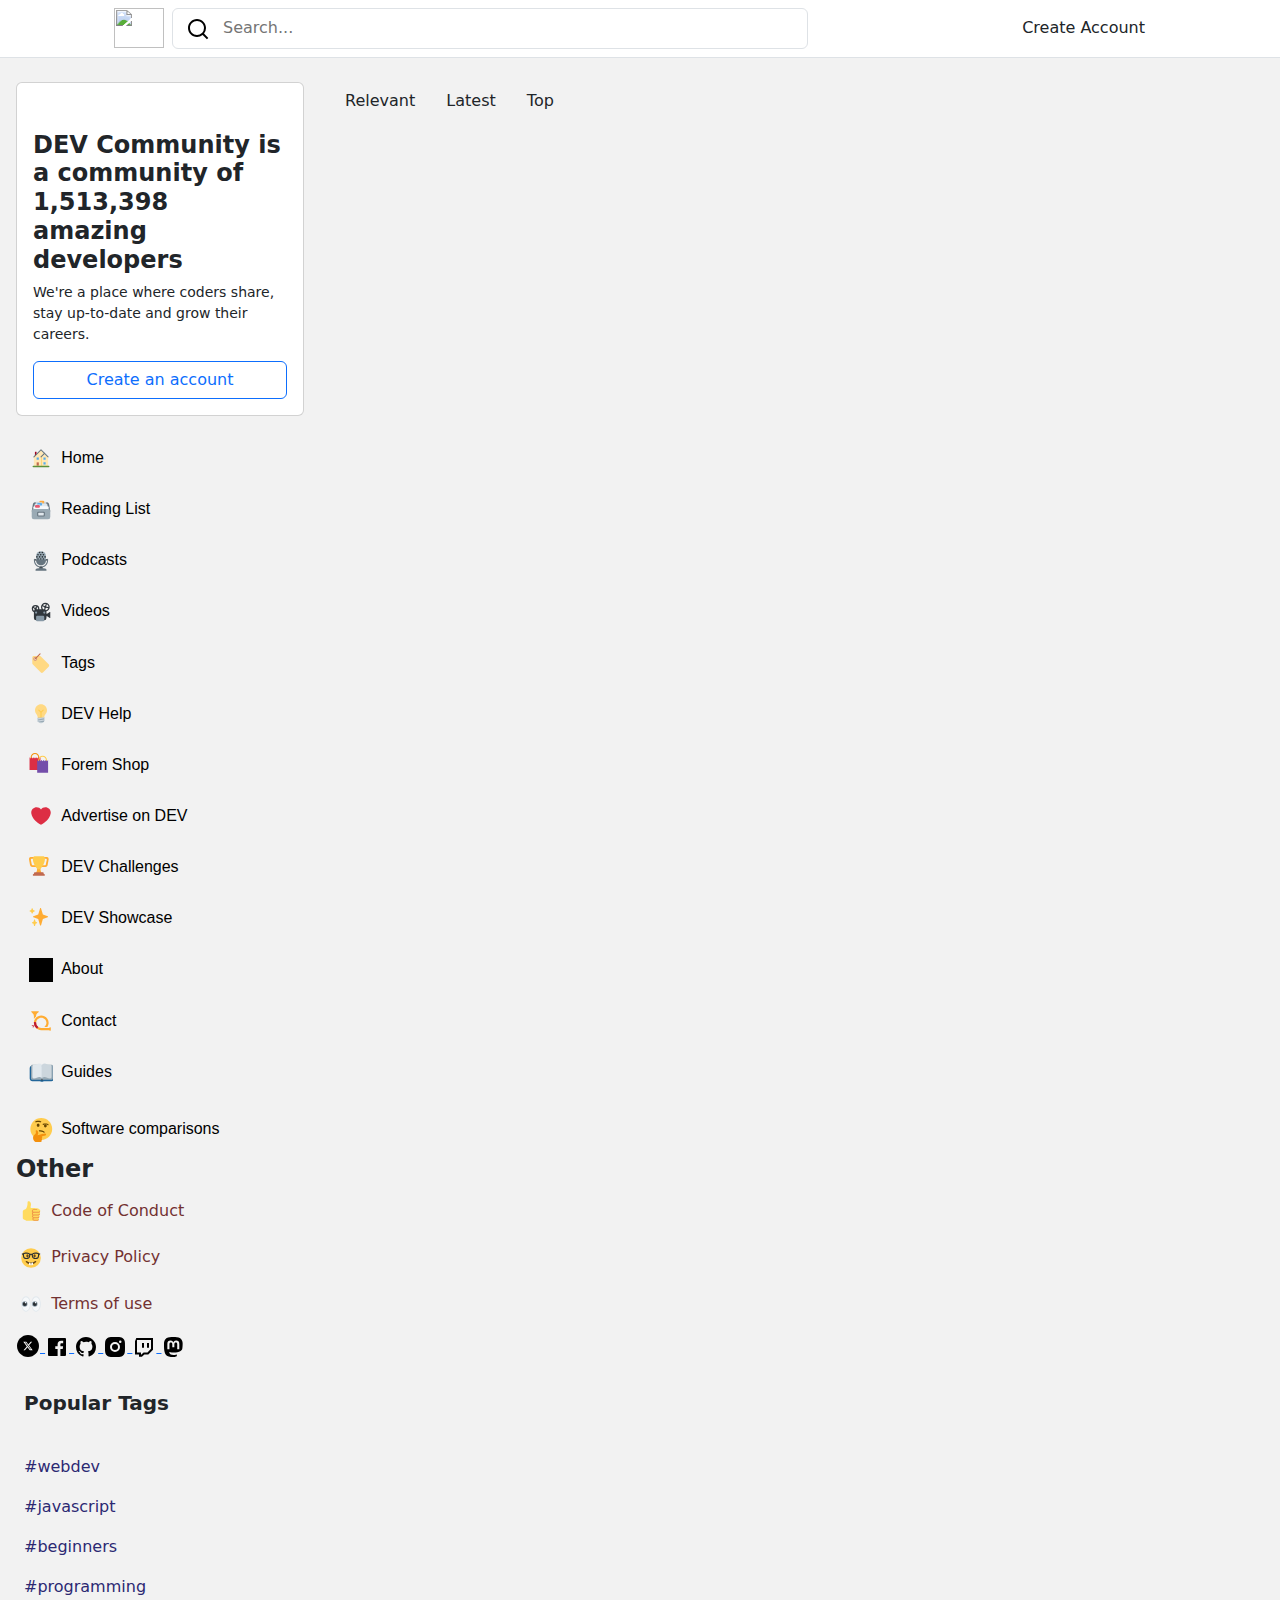
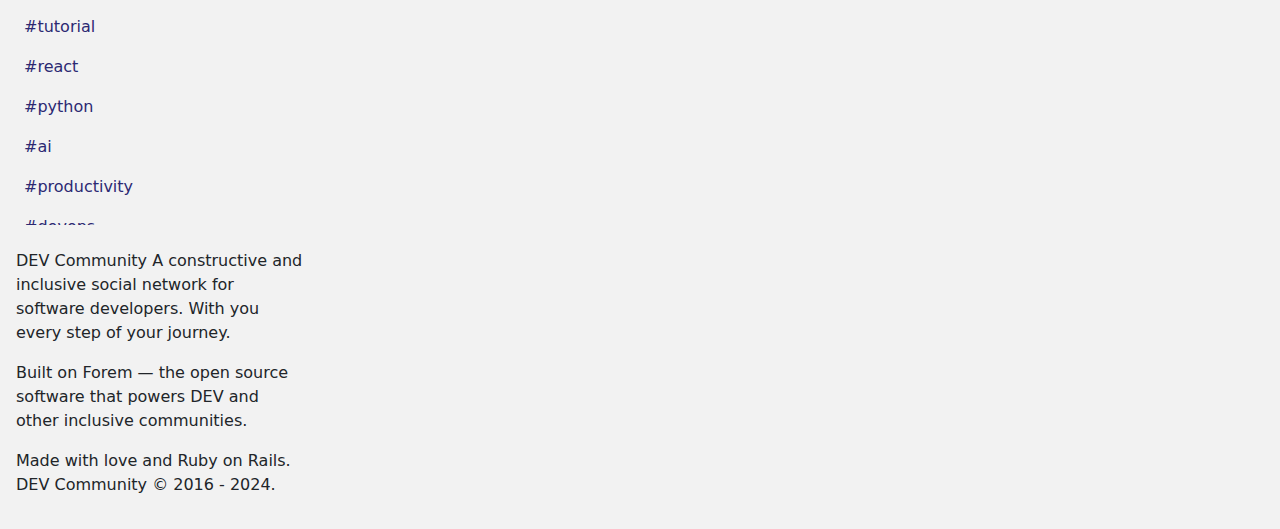
==== commit 0eca4fe0: "chore: styless added to navbar and general posts" ====
--- a/index.html
+++ b/index.html
@@ -3,7 +3,8 @@
   <head>
     <meta charset="UTF-8" />
     <meta name="viewport" content="width=device-width, initial-scale=1.0" />
-    <title>Dev</title>
+    <title>DEV Community</title>
+    <link rel="icon" href="https://dev-to-uploads.s3.amazonaws.com/uploads/logos/resized_logo_UQww2soKuUsjaOGNB38o.png" type="image/png">
     <link
       href="https://cdn.jsdelivr.net/npm/bootstrap@5.3.3/dist/css/bootstrap.min.css"
       rel="stylesheet"
@@ -47,13 +48,13 @@
               </div>
               <!--sidebar-->
 
-              <div class="border rounded d-none d-md-block ms-2 w-50 d-flex flex-nowrap align-items-center">
+              <div class="border rounded ms-2 w-50 d-flex flex-nowrap align-items-center">
                   <button class="btn btn-ghost-morado">
                       <svg class="" width="24" height="24">
                           <path d="M18.031 16.617l4.283 4.282-1.415 1.415-4.282-4.283A8.96 8.96 0 0111 20c-4.968 0-9-4.032-9-9s4.032-9 9-9 9 4.032 9 9a8.96 8.96 0 01-1.969 5.617zm-2.006-.742A6.977 6.977 0 0018 11c0-3.868-3.133-7-7-7-3.868 0-7 3.132-7 7 0 3.867 3.132 7 7 7a6.977 6.977 0 004.875-1.975l.15-.15z"></path>
                       </svg>
                   </button>
-                  <input class="position-relative no-border w-50 border-0" type="text" placeholder="Search..." id="searchInput" />
+                  <input class="position-relative no-border w-100 border-0" type="text" placeholder="Search..." id="searchInput" />
               </div>
               <div class="ms-auto me-3 d-flex justify-content-end align-items-center gap-3">
                   <button class="d-block d-md-none bg-transparent btn btn-light">
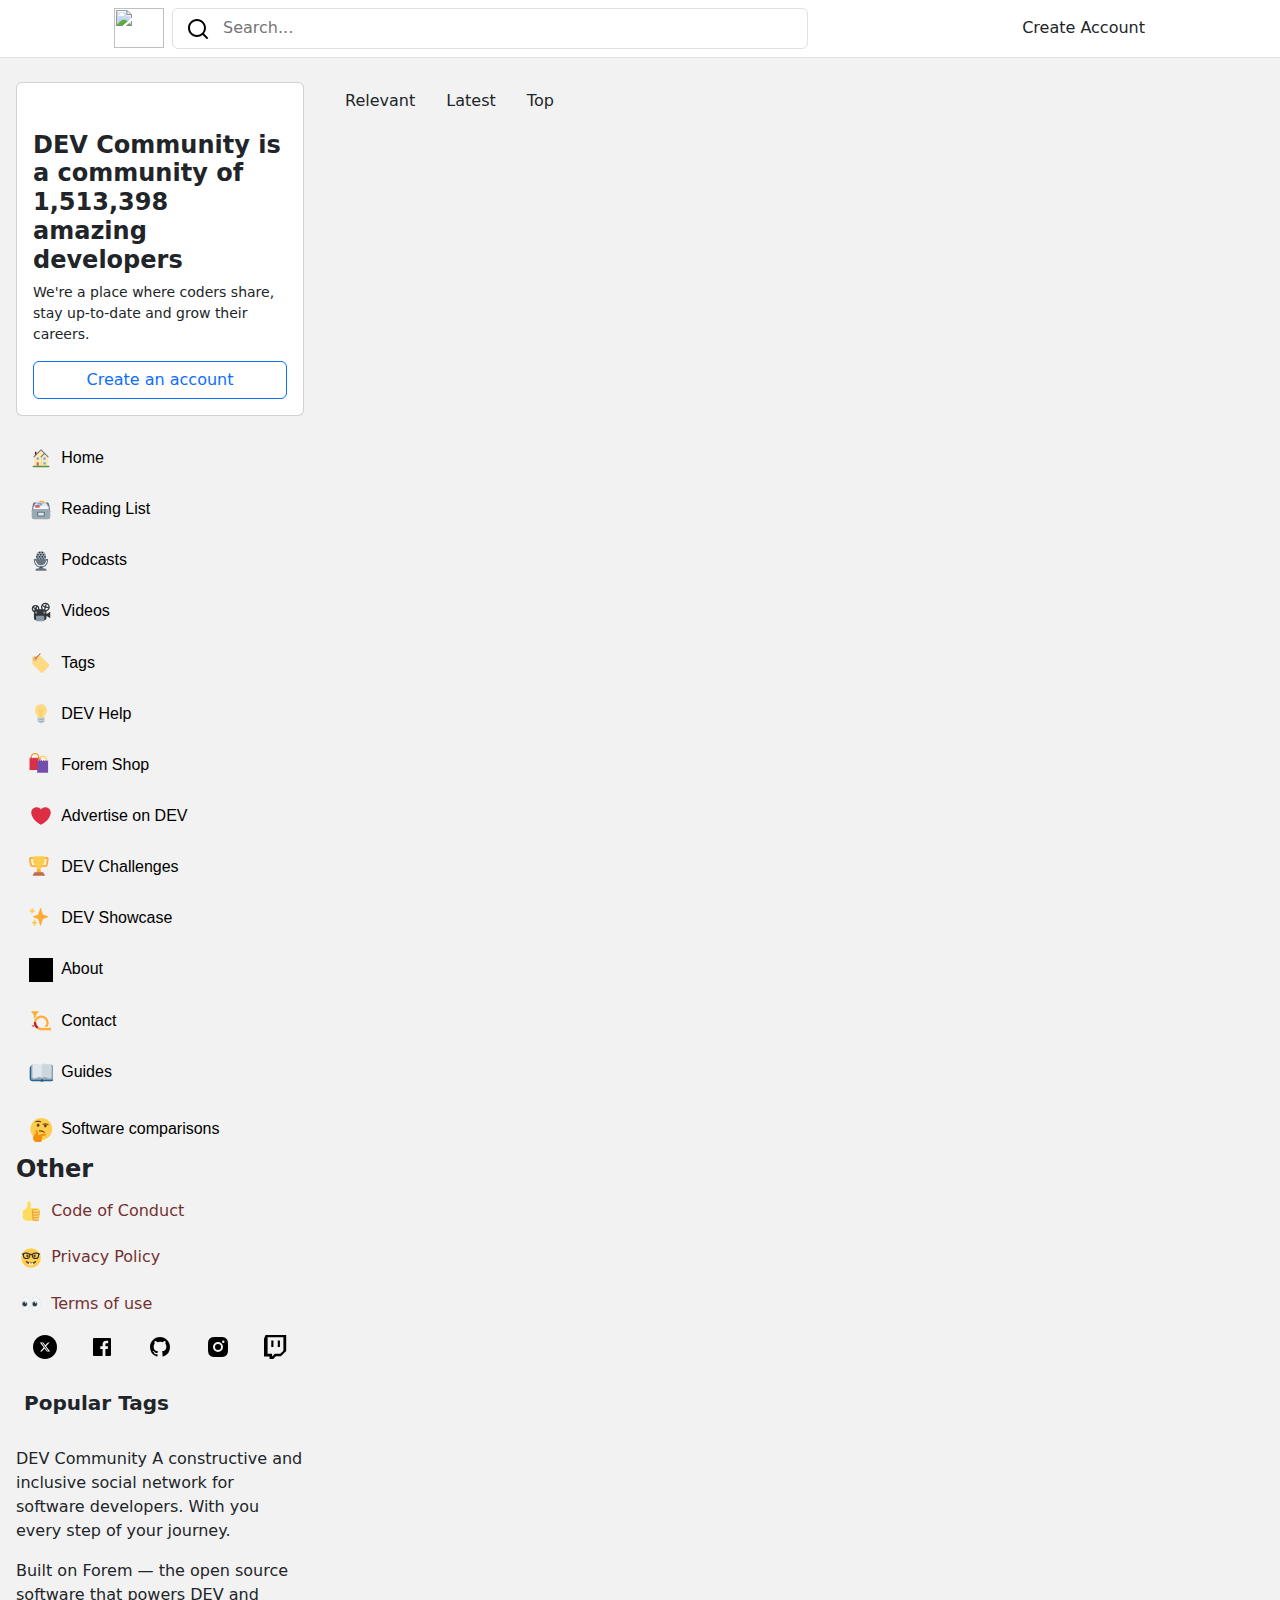
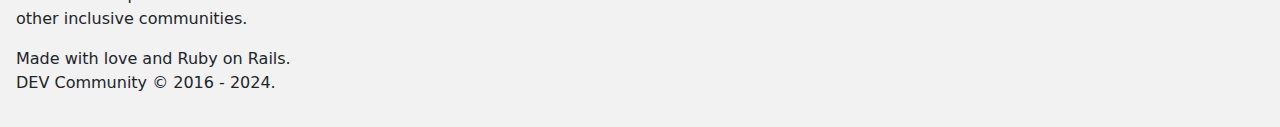
==== commit abe655af: "Arreglado aside izquierdo y tags dinamicos puestos" ====
--- a/index.html
+++ b/index.html
@@ -4,7 +4,11 @@
     <meta charset="UTF-8" />
     <meta name="viewport" content="width=device-width, initial-scale=1.0" />
     <title>DEV Community</title>
-    <link rel="icon" href="https://dev-to-uploads.s3.amazonaws.com/uploads/logos/resized_logo_UQww2soKuUsjaOGNB38o.png" type="image/png">
+    <link
+      rel="icon"
+      href="https://dev-to-uploads.s3.amazonaws.com/uploads/logos/resized_logo_UQww2soKuUsjaOGNB38o.png"
+      type="image/png"
+    />
     <link
       href="https://cdn.jsdelivr.net/npm/bootstrap@5.3.3/dist/css/bootstrap.min.css"
       rel="stylesheet"
@@ -14,69 +18,143 @@
     <link rel="stylesheet" href="CSS/styles.css" />
   </head>
   <body>
- <!-- Navbar -->
- <header class="">
-  <nav class="navbar navbar-expand-lg d-flex border-bottom">
-      <div class="container-fuid w-100">
-          <div class="d-flex justify-content-start justify-content-md-between ps-2">
-              <button class="navbar-toggler ms-3 d-sm-block d-md-none" type="button" data-bs-target="#navbarSupportedContent" aria-controls="navbarSupportedContent" aria-expanded="false" data-bs-toggle="offcanvas" href="#navbarSupportedContent" role="button">
-                  <span class="navbar-toggler-icon" height="40"></span>
+    <!-- Navbar -->
+    <header class="">
+      <nav class="navbar navbar-expand-lg d-flex border-bottom">
+        <div class="container-fuid w-100">
+          <div
+            class="d-flex justify-content-start justify-content-md-between ps-2"
+          >
+            <button
+              class="navbar-toggler ms-3 d-sm-block d-md-none"
+              type="button"
+              data-bs-target="#navbarSupportedContent"
+              aria-controls="navbarSupportedContent"
+              aria-expanded="false"
+              data-bs-toggle="offcanvas"
+              href="#navbarSupportedContent"
+              role="button"
+            >
+              <span class="navbar-toggler-icon" height="40"></span>
+            </button>
+            <div class="d-none d-md-block col-1"></div>
+            <img
+              src="https://dev-to-uploads.s3.amazonaws.com/uploads/logos/resized_logo_UQww2soKuUsjaOGNB38o.png"
+              alt=""
+              width="50"
+              height="40"
+              href="index.html"
+            />
+
+            <!--sidebar-->
+            <div
+              class="offcanvas offcanvas-start d-lg-none"
+              data-bs-scroll="true"
+              data-bs-backdrop="false"
+              id="navbarSupportedContent"
+              tabindex="-1"
+              aria-labelledby="navbarSupportedContentLabel"
+            >
+              <div class="offcanvas-header">
+                <h5 class="offcanvas-title" id="navbarSupportedContentLabel">
+                  Dev Community
+                </h5>
+                <button
+                  type="button"
+                  class="btn-close"
+                  data-bs-dismiss="offcanvas"
+                  aria-label="Close"
+                ></button>
+              </div>
+              <div class="offcanvas-body p-0">
+                <div class="ps-2 pe-2">
+                  <nav id="DevCommunity">
+                    <ul class="nav flex-column">
+                      <li class="nav-item">
+                        <a
+                          class="nav btn text-start btn-ghost-morado text-nowrap py-2"
+                          href="index.html"
+                        >
+                          <img src="" alt="" class="me-2 ms-1" />Home</a
+                        >
+                      </li>
+                      <!-- ... otros elementos del menú ... -->
+                    </ul>
+                  </nav>
+                  <!-- ... otros elementos del sidebar ... -->
+                </div>
+              </div>
+            </div>
+            <!--sidebar-->
+
+            <div
+              class="border rounded ms-2 w-50 d-flex flex-nowrap align-items-center"
+            >
+              <button class="btn btn-ghost-morado">
+                <svg class="" width="24" height="24">
+                  <path
+                    d="M18.031 16.617l4.283 4.282-1.415 1.415-4.282-4.283A8.96 8.96 0 0111 20c-4.968 0-9-4.032-9-9s4.032-9 9-9 9 4.032 9 9a8.96 8.96 0 01-1.969 5.617zm-2.006-.742A6.977 6.977 0 0018 11c0-3.868-3.133-7-7-7-3.868 0-7 3.132-7 7 0 3.867 3.132 7 7 7a6.977 6.977 0 004.875-1.975l.15-.15z"
+                  ></path>
+                </svg>
               </button>
-              <div class="d-none d-md-block col-1" ></div>
-              <img src="https://dev-to-uploads.s3.amazonaws.com/uploads/logos/resized_logo_UQww2soKuUsjaOGNB38o.png" alt="" width="50" height="40" href="index.html" />
-
-              <!--sidebar-->
-              <div class="offcanvas offcanvas-start d-lg-none" data-bs-scroll="true" data-bs-backdrop="false" id="navbarSupportedContent" tabindex="-1" aria-labelledby="navbarSupportedContentLabel">
-                  <div class="offcanvas-header">
-                      <h5 class="offcanvas-title" id="navbarSupportedContentLabel">Dev Community</h5>
-                      <button type="button" class="btn-close" data-bs-dismiss="offcanvas" aria-label="Close"></button>
-                  </div>
-                  <div class="offcanvas-body p-0">
-                      <div class="ps-2 pe-2">
-                          <nav id="DevCommunity">
-                              <ul class="nav flex-column">
-                                  <li class="nav-item">
-                                      <a class="nav btn text-start btn-ghost-morado text-nowrap py-2" href="index.html">
-                                          <img src="" alt="" class="me-2 ms-1" />Home</a>
-                                  </li>
-                                  <!-- ... otros elementos del menú ... -->
-                              </ul>
-                          </nav>
-                          <!-- ... otros elementos del sidebar ... -->
-                      </div>
-                  </div>
-              </div>
-              <!--sidebar-->
-
-              <div class="border rounded ms-2 w-50 d-flex flex-nowrap align-items-center">
-                  <button class="btn btn-ghost-morado">
-                      <svg class="" width="24" height="24">
-                          <path d="M18.031 16.617l4.283 4.282-1.415 1.415-4.282-4.283A8.96 8.96 0 0111 20c-4.968 0-9-4.032-9-9s4.032-9 9-9 9 4.032 9 9a8.96 8.96 0 01-1.969 5.617zm-2.006-.742A6.977 6.977 0 0018 11c0-3.868-3.133-7-7-7-3.868 0-7 3.132-7 7 0 3.867 3.132 7 7 7a6.977 6.977 0 004.875-1.975l.15-.15z"></path>
-                      </svg>
-                  </button>
-                  <input class="position-relative no-border w-100 border-0" type="text" placeholder="Search..." id="searchInput" />
-              </div>
-              <div class="ms-auto me-3 d-flex justify-content-end align-items-center gap-3">
-                  <button class="d-block d-md-none bg-transparent btn btn-light">
-                      <svg class="" width="24" height="24">
-                          <path d="M18.031 16.617l4.283 4.282-1.415 1.415-4.282-4.283A8.96 8.96 0 0111 20c-4.968 0-9-4.032-9-9s4.032-9 9-9 9 4.032 9 9a8.96 8.96 0 01-1.969 5.617zm-2.006-.742A6.977 6.977 0 0018 11c0-3.868-3.133-7-7-7-3.868 0-7 3.132-7 7 0 3.867 3.132 7 7 7a6.977 6.977 0 004.875-1.975l.15-.15z"></path>
-                      </svg>
-                  </button>
-                  <a href="createPost.html"><button class="d-none btn btn-outline-dark-morado text-nowrap" id="createPostBtn">Create Post</button></a>
-                  <a id="createAccount" class="d-none d-md-block btn btn-outline-dark-morado text-nowrap" href="login.html">Create Account</a>
-                  <a id="notifications" class="d-none" href="">
-                      <svg xmlns="http://www.w3.org/2000/svg" width="24" height="24">
-                          <path d="M20 17h2v2H2v-2h2v-7a8 8 0 1116 0v7zm-2 0v-7a6 6 0 10-12 0v7h12zm-9 4h6v2H9v-2z"></path>
-                      </svg>
-                  </a>
-                  <img id="avatar" class="ms-2 rounded-circle d-none" src="https://randomuser.me/api/portraits/women/55.jpg" alt="" width="30" height="30" />
-                  <button class="d-none btn btn-outline-dark-morado text-nowrap" id="logOutBtn">Log Out</button>
-              </div>
-              <div class="d-none d-md-block col-1"></div>
+              <input
+                class="position-relative no-border w-100 border-0"
+                type="text"
+                placeholder="Search..."
+                id="searchInput"
+              />
+            </div>
+            <div
+              class="ms-auto me-3 d-flex justify-content-end align-items-center gap-3"
+            >
+              <button class="d-block d-md-none bg-transparent btn btn-light">
+                <svg class="" width="24" height="24">
+                  <path
+                    d="M18.031 16.617l4.283 4.282-1.415 1.415-4.282-4.283A8.96 8.96 0 0111 20c-4.968 0-9-4.032-9-9s4.032-9 9-9 9 4.032 9 9a8.96 8.96 0 01-1.969 5.617zm-2.006-.742A6.977 6.977 0 0018 11c0-3.868-3.133-7-7-7-3.868 0-7 3.132-7 7 0 3.867 3.132 7 7 7a6.977 6.977 0 004.875-1.975l.15-.15z"
+                  ></path>
+                </svg>
+              </button>
+              <a href="createPost.html" id="btn-create-posts"
+                ><button
+                  class="d-none btn btn-outline-dark-morado text-nowrap"
+                  id="createPostBtn"
+                >
+                  Create Post
+                </button></a
+              >
+              <a
+                id="createAccount"
+                class="d-none d-md-block btn btn-outline-dark-morado text-nowrap"
+                href="login.html"
+                >Create Account</a
+              >
+              <a id="notifications" class="d-none" href="">
+                <svg xmlns="http://www.w3.org/2000/svg" width="24" height="24">
+                  <path
+                    d="M20 17h2v2H2v-2h2v-7a8 8 0 1116 0v7zm-2 0v-7a6 6 0 10-12 0v7h12zm-9 4h6v2H9v-2z"
+                  ></path>
+                </svg>
+              </a>
+              <img
+                id="avatar"
+                class="ms-2 rounded-circle d-none"
+                src="https://randomuser.me/api/portraits/women/55.jpg"
+                alt=""
+                width="30"
+                height="30"
+              />
+              <button
+                class="d-none btn btn-outline-dark-morado text-nowrap"
+                id="logOutBtn"
+              >
+                Log Out
+              </button>
+            </div>
+            <div class="d-none d-md-block col-1"></div>
           </div>
-      </div>
-  </nav>
-</header>
+        </div>
+      </nav>
+    </header>
     <main class="container-fluid d-flex justify-content-center">
       <div class="row">
         <aside class="adan col-3 d-none d-sm-block mt-2">
@@ -94,7 +172,6 @@
                 class="btn btn-outline-primary d-flex justify-content-center"
                 >Create an account</a
               >
-              
             </div>
           </article>
           <nav class="nav-icons">
@@ -891,46 +968,12 @@
               </li>
             </ul>
           </nav>
-          <div class="flex justify-start mb-4">
+          <div class="d-flex justify-content-around mb-4">
             <a
               href="https://twitter.com/thepracticaldev"
               target="_blank"
               class="c-link c-link--icon-alone c-link--block"
-              rel="noopener me"
-            >
-              <svg
-                xmlns="http://www.w3.org/2000/svg"
-                width="24"
-                height="24"
-                viewBox="0 0 24 24"
-                style="padding-bottom: 2px"
-                role="img"
-                aria-labelledby="akqr49xpsz2ypfq5f3rdv0jpwx8rm4b2"
-                class="crayons-icon c-link__icon"
-              >
-                <title id="akqr49xpsz2ypfq5f3rdv0jpwx8rm4b2">Twitter</title>
-                <g id="surface1">
-                  <path
-                    style="stroke: none; fill-rule: evenodd; fill-opacity: 1"
-                    d="M 12 0 C 18.628906 0 24 5.371094 24 12 C 24 18.628906 18.628906 24 12 24 C 5.371094 24 0 18.628906 0 12 C 0 5.371094 5.371094 0 12 0 Z M 12 0 "
-                  ></path>
-                  <path
-                    style="
-                      stroke: none;
-                      fill-rule: nonzero;
-                      fill: rgb(100%, 100%, 100%);
-                      fill-opacity: 1;
-                    "
-                    d="M 14.9375 7.386719 L 16.5 7.386719 L 13.082031 11.292969 L 17.105469 16.613281 L 13.953125 16.613281 L 11.488281 13.386719 L 8.664062 16.613281 L 7.097656 16.613281 L 10.753906 12.433594 L 6.894531 7.386719 L 10.125 7.386719 L 12.355469 10.335938 Z M 14.386719 15.675781 L 15.253906 15.675781 L 9.652344 8.273438 L 8.722656 8.273438 Z M 14.386719 15.675781 "
-                  ></path>
-                </g>
-              </svg>
-            </a>
-            <a
-              href="https://facebook.com/thepracticaldev"
-              target="_blank"
-              class="c-link c-link--icon-alone c-link--block"
-              rel="noopener me"
+              rel="noopener noreferrer"
             >
               <svg
                 xmlns="http://www.w3.org/2000/svg"
@@ -938,10 +981,35 @@
                 height="24"
                 viewBox="0 0 24 24"
                 role="img"
-                aria-labelledby="a10ktp09w4jqq349g5cpvo80etgvku75"
+                aria-labelledby="twitter-icon"
                 class="crayons-icon c-link__icon"
               >
-                <title id="a10ktp09w4jqq349g5cpvo80etgvku75">Facebook</title>
+                <title id="twitter-icon">Twitter</title>
+                <path
+                  d="M12 0C18.628906 0 24 5.371094 24 12C24 18.628906 18.628906 24 12 24C5.371094 24 0 18.628906 0 12C0 5.371094 5.371094 0 12 0Z M12 0"
+                ></path>
+                <path
+                  style="fill: #fff"
+                  d="M14.9375 7.386719L16.5 7.386719L13.082031 11.292969L17.105469 16.613281L13.953125 16.613281L11.488281 13.386719L8.664062 16.613281L7.097656 16.613281L10.753906 12.433594L6.894531 7.386719L10.125 7.386719L12.355469 10.335938ZM14.386719 15.675781L15.253906 15.675781L9.652344 8.273438L8.722656 8.273438Z M14.386719 15.675781"
+                ></path>
+              </svg>
+            </a>
+            <a
+              href="https://facebook.com/thepracticaldev"
+              target="_blank"
+              class="c-link c-link--icon-alone c-link--block"
+              rel="noopener noreferrer"
+            >
+              <svg
+                xmlns="http://www.w3.org/2000/svg"
+                width="24"
+                height="24"
+                viewBox="0 0 24 24"
+                role="img"
+                aria-labelledby="facebook-icon"
+                class="crayons-icon c-link__icon"
+              >
+                <title id="facebook-icon">Facebook</title>
                 <path
                   d="M15.402 21v-6.966h2.333l.349-2.708h-2.682V9.598c0-.784.218-1.319 1.342-1.319h1.434V5.857a19.188 19.188 0 00-2.09-.107c-2.067 0-3.482 1.262-3.482 3.58v1.996h-2.338v2.708h2.338V21H4a1 1 0 01-1-1V4a1 1 0 011-1h16a1 1 0 011 1v16a1 1 0 01-1 1h-4.598z"
                 ></path>
@@ -951,7 +1019,7 @@
               href="https://github.com/forem"
               target="_blank"
               class="c-link c-link--icon-alone c-link--block"
-              rel="noopener me"
+              rel="noopener noreferrer"
             >
               <svg
                 xmlns="http://www.w3.org/2000/svg"
@@ -959,10 +1027,10 @@
                 height="24"
                 viewBox="0 0 24 24"
                 role="img"
-                aria-labelledby="a2l184itbogb5kkehc6kimz6qjjwk7tt"
+                aria-labelledby="github-icon"
                 class="crayons-icon c-link__icon"
               >
-                <title id="a2l184itbogb5kkehc6kimz6qjjwk7tt">Github</title>
+                <title id="github-icon">Github</title>
                 <path
                   d="M12 2C6.475 2 2 6.475 2 12a9.994 9.994 0 006.838 9.488c.5.087.687-.213.687-.476 0-.237-.013-1.024-.013-1.862-2.512.463-3.162-.612-3.362-1.175-.113-.288-.6-1.175-1.025-1.413-.35-.187-.85-.65-.013-.662.788-.013 1.35.725 1.538 1.025.9 1.512 2.338 1.087 2.912.825.088-.65.35-1.087.638-1.337-2.225-.25-4.55-1.113-4.55-4.938 0-1.088.387-1.987 1.025-2.688-.1-.25-.45-1.275.1-2.65 0 0 .837-.262 2.75 1.026a9.28 9.28 0 012.5-.338c.85 0 1.7.112 2.5.337 1.912-1.3 2.75-1.024 2.75-1.024.55 1.375.2 2.4.1 2.65.637.7 1.025 1.587 1.025 2.687 0 3.838-2.337 4.688-4.562 4.938.362.312.675.912.675 1.85 0 1.337-.013 2.412-.013 2.75 0 .262.188.574.688.474A10.016 10.016 0 0022 12c0-5.525-4.475-10-10-10z"
                 ></path>
@@ -972,7 +1040,7 @@
               href="https://instagram.com/thepracticaldev"
               target="_blank"
               class="c-link c-link--icon-alone c-link--block"
-              rel="noopener me"
+              rel="noopener noreferrer"
             >
               <svg
                 xmlns="http://www.w3.org/2000/svg"
@@ -980,10 +1048,10 @@
                 height="24"
                 viewBox="0 0 24 24"
                 role="img"
-                aria-labelledby="aq2jiaqeb1fiyal6a6yr2vfz6fw9s00"
+                aria-labelledby="instagram-icon"
                 class="crayons-icon c-link__icon"
               >
-                <title id="aq2jiaqeb1fiyal6a6yr2vfz6fw9s00">Instagram</title>
+                <title id="instagram-icon">Instagram</title>
                 <path
                   d="M12 2c2.717 0 3.056.01 4.122.06 1.065.05 1.79.217 2.428.465.66.254 1.216.598 1.772 1.153.509.5.902 1.105 1.153 1.772.247.637.415 1.363.465 2.428.047 1.066.06 1.405.06 4.122 0 2.717-.01 3.056-.06 4.122-.05 1.065-.218 1.79-.465 2.428a4.883 4.883 0 01-1.153 1.772c-.5.508-1.105.902-1.772 1.153-.637.247-1.363.415-2.428.465-1.066.047-1.405.06-4.122.06-2.717 0-3.056-.01-4.122-.06-1.065-.05-1.79-.218-2.428-.465a4.89 4.89 0 01-1.772-1.153 4.904 4.904 0 01-1.153-1.772c-.248-.637-.415-1.363-.465-2.428C2.013 15.056 2 14.717 2 12c0-2.717.01-3.056.06-4.122.05-1.066.217-1.79.465-2.428a4.88 4.88 0 011.153-1.772A4.897 4.897 0 015.45 2.525c.638-.248 1.362-.415 2.428-.465C8.944 2.013 9.283 2 12 2zm0 5a5 5 0 100 10 5 5 0 000-10zm6.5-.25a1.25 1.25 0 10-2.5 0 1.25 1.25 0 002.5 0zM12 9a3 3 0 110 6 3 3 0 010-6z"
                 ></path>
@@ -993,7 +1061,7 @@
               href="https://twitch.com/thepracticaldev"
               target="_blank"
               class="c-link c-link--icon-alone c-link--block"
-              rel="noopener me"
+              rel="noopener noreferrer"
             >
               <svg
                 xmlns="http://www.w3.org/2000/svg"
@@ -1001,375 +1069,20 @@
                 height="24"
                 viewBox="0 0 24 24"
                 role="img"
-                aria-labelledby="ael2zdu1c2ncqfzi27aytqllj4od2lkq"
+                aria-labelledby="twitch-icon"
                 class="crayons-icon c-link__icon"
               >
-                <title id="ael2zdu1c2ncqfzi27aytqllj4od2lkq">Twitch</title>
+                <title id="twitch-icon">Twitch</title>
                 <path
-                  d="M4.3 3H21v11.7l-4.7 4.7h-3.9l-2.5 2.4H7v-2.4H3V6.2L4.3 3zM5 17.4h4v2.4h.095l2.5-2.4h3.877L19 13.872V5H5v12.4zM15 8h2v4.7h-2V8zm0 0h2v4.7h-2V8zm-5 0h2v4.7h-2V8z"
-                ></path>
-              </svg>
-            </a>
-            <a
-              href="https://fosstodon.org/@thepracticaldev"
-              target="_blank"
-              class="c-link c-link--icon-alone c-link--block"
-              rel="noopener me"
-            >
-              <svg
-                xmlns="http://www.w3.org/2000/svg"
-                width="24"
-                height="24"
-                viewBox="0 0 24 24"
-                role="img"
-                aria-labelledby="aq60n0t01amx8q5au287j7mgbbi4q0e5"
-                class="crayons-icon c-link__icon"
-              >
-                <title id="aq60n0t01amx8q5au287j7mgbbi4q0e5">Mastodon</title>
-                <path
-                  d="M21.258 13.99c-.274 1.41-2.456 2.955-4.962 3.254-1.306.156-2.593.3-3.965.236-2.243-.103-4.014-.535-4.014-.535 0 .218.014.426.04.62.292 2.215 2.196 2.347 4 2.41 1.82.062 3.44-.45 3.44-.45l.076 1.646s-1.274.684-3.542.81c-1.25.068-2.803-.032-4.612-.51-3.923-1.039-4.598-5.22-4.701-9.464-.031-1.26-.012-2.447-.012-3.44 0-4.34 2.843-5.611 2.843-5.611 1.433-.658 3.892-.935 6.45-.956h.062c2.557.02 5.018.298 6.451.956 0 0 2.843 1.272 2.843 5.61 0 0 .036 3.201-.397 5.424zm-2.956-5.087c0-1.074-.273-1.927-.822-2.558-.567-.631-1.308-.955-2.229-.955-1.065 0-1.871.41-2.405 1.228l-.518.87-.519-.87C11.276 5.8 10.47 5.39 9.405 5.39c-.921 0-1.663.324-2.229.955-.549.631-.822 1.484-.822 2.558v5.253h2.081V9.057c0-1.075.452-1.62 1.357-1.62 1 0 1.501.647 1.501 1.927v2.79h2.07v-2.79c0-1.28.5-1.927 1.5-1.927.905 0 1.358.545 1.358 1.62v5.1h2.08V8.902l.001.001z"
+                  d="M2.54 0L1 3.8v17.8h5.5V24h3.7l2.7-2.7h4.9l5.4-5.4V0H2.54zm2.06 2.16h15.8v13.5l-3.2 3.2h-5.4l-2.7 2.7v-2.7H4.6V2.16zm3.68 3.24v6.48h2.16V5.4H8.28zm6.48 0v6.48h2.16V5.4H14.76z"
                 ></path>
               </svg>
             </a>
           </div>
+
           <nav class="nav-popular mb-4">
             <h3 class="nav-popular__title p-2 mb-4">Popular Tags</h3>
-            <div
-              id="sidebar-nav-default-tags"
-              class="nav-popular__tag-container overflow-y-auto"
-              style="max-height: 42vh"
-            >
-              <div
-                class="nav-popular__tag-sidebar-nav-element"
-                id="default-sidebar-element-webdev"
-              >
-                <a
-                  class="nav-popular__tag-link c-link c-link--block"
-                  href="/t/webdev"
-                >
-                  #webdev
-                </a>
-              </div>
-              <div
-                class="nav-popular__tag-sidebar-nav-element"
-                id="default-sidebar-element-javascript"
-              >
-                <a
-                  class="nav-popular__tag-link c-link c-link--block"
-                  href="/t/javascript"
-                >
-                  #javascript
-                </a>
-              </div>
-              <div
-                class="nav-popular__tag-sidebar-nav-element"
-                id="default-sidebar-element-beginners"
-              >
-                <a
-                  class="nav-popular__tag-link c-link c-link--block"
-                  href="/t/beginners"
-                >
-                  #beginners
-                </a>
-              </div>
-              <div
-                class="nav-popular__tag-sidebar-nav-element"
-                id="default-sidebar-element-programming"
-              >
-                <a
-                  class="nav-popular__tag-link c-link c-link--block"
-                  href="/t/programming"
-                >
-                  #programming
-                </a>
-              </div>
-              <div
-                class="nav-popular__tag-sidebar-nav-element"
-                id="default-sidebar-element-tutorial"
-              >
-                <a
-                  class="nav-popular__tag-link c-link c-link--block"
-                  href="/t/tutorial"
-                >
-                  #tutorial
-                </a>
-              </div>
-              <div
-                class="nav-popular__tag-sidebar-nav-element"
-                id="default-sidebar-element-react"
-              >
-                <a
-                  class="nav-popular__tag-link c-link c-link--block"
-                  href="/t/react"
-                >
-                  #react
-                </a>
-              </div>
-              <div
-                class="nav-popular__tag-sidebar-nav-element"
-                id="default-sidebar-element-python"
-              >
-                <a
-                  class="nav-popular__tag-link c-link c-link--block"
-                  href="/t/python"
-                >
-                  #python
-                </a>
-              </div>
-              <div
-                class="nav-popular__tag-sidebar-nav-element"
-                id="default-sidebar-element-ai"
-              >
-                <a
-                  class="nav-popular__tag-link c-link c-link--block"
-                  href="/t/ai"
-                >
-                  #ai
-                </a>
-              </div>
-              <div
-                class="nav-popular__tag-sidebar-nav-element"
-                id="default-sidebar-element-productivity"
-              >
-                <a
-                  class="nav-popular__tag-link c-link c-link--block"
-                  href="/t/productivity"
-                >
-                  #productivity
-                </a>
-              </div>
-              <div
-                class="nav-popular__tag-sidebar-nav-element"
-                id="default-sidebar-element-devops"
-              >
-                <a
-                  class="nav-popular__tag-link c-link c-link--block"
-                  href="/t/devops"
-                >
-                  #devops
-                </a>
-              </div>
-              <div
-                class="nav-popular__tag-sidebar-nav-element"
-                id="default-sidebar-element-opensource"
-              >
-                <a
-                  class="nav-popular__tag-link c-link c-link--block"
-                  href="/t/opensource"
-                >
-                  #opensource
-                </a>
-              </div>
-              <div
-                class="nav-popular__tag-sidebar-nav-element"
-                id="default-sidebar-element-aws"
-              >
-                <a
-                  class="nav-popular__tag-link c-link c-link--block"
-                  href="/t/aws"
-                >
-                  #aws
-                </a>
-              </div>
-              <div
-                class="nav-popular__tag-sidebar-nav-element"
-                id="default-sidebar-element-discuss"
-              >
-                <a
-                  class="nav-popular__tag-link c-link c-link--block"
-                  href="/t/discuss"
-                >
-                  #discuss
-                </a>
-              </div>
-              <div
-                class="nav-popular__tag-sidebar-nav-element"
-                id="default-sidebar-element-typescript"
-              >
-                <a
-                  class="nav-popular__tag-link c-link c-link--block"
-                  href="/t/typescript"
-                >
-                  #typescript
-                </a>
-              </div>
-              <div
-                class="nav-popular__tag-sidebar-nav-element"
-                id="default-sidebar-element-css"
-              >
-                <a
-                  class="nav-popular__tag-link c-link c-link--block"
-                  href="/t/css"
-                >
-                  #css
-                </a>
-              </div>
-              <div
-                class="nav-popular__tag-sidebar-nav-element"
-                id="default-sidebar-element-career"
-              >
-                <a
-                  class="nav-popular__tag-link c-link c-link--block"
-                  href="/t/career"
-                >
-                  #career
-                </a>
-              </div>
-              <div
-                class="nav-popular__tag-sidebar-nav-element"
-                id="default-sidebar-element-node"
-              >
-                <a
-                  class="nav-popular__tag-link c-link c-link--block"
-                  href="/t/node"
-                >
-                  #node
-                </a>
-              </div>
-              <div
-                class="nav-popular__tag-sidebar-nav-element"
-                id="default-sidebar-element-learning"
-              >
-                <a
-                  class="nav-popular__tag-link c-link c-link--block"
-                  href="/t/learning"
-                >
-                  #learning
-                </a>
-              </div>
-              <div
-                class="nav-popular__tag-sidebar-nav-element"
-                id="default-sidebar-element-news"
-              >
-                <a
-                  class="nav-popular__tag-link c-link c-link--block"
-                  href="/t/news"
-                >
-                  #news
-                </a>
-              </div>
-              <div
-                class="nav-popular__tag-sidebar-nav-element"
-                id="default-sidebar-element-machinelearning"
-              >
-                <a
-                  class="nav-popular__tag-link c-link c-link--block"
-                  href="/t/machinelearning"
-                >
-                  #machinelearning
-                </a>
-              </div>
-              <div
-                class="nav-popular__tag-sidebar-nav-elementt"
-                id="default-sidebar-element-java"
-              >
-                <a
-                  class="nav-popular__tag-link c-link c-link--block"
-                  href="/t/java"
-                >
-                  #java
-                </a>
-              </div>
-              <div
-                class="nav-popular__tag-sidebar-nav-element"
-                id="default-sidebar-element-database"
-              >
-                <a
-                  class="nav-popular__tag-link c-link c-link--block"
-                  href="/t/database"
-                >
-                  #database
-                </a>
-              </div>
-              <div
-                class="nav-popular__tag-sidebar-nav-elementt"
-                id="default-sidebar-element-cloud"
-              >
-                <a
-                  class="nav-popular__tag-link c-link c-link--block"
-                  href="/t/cloud"
-                >
-                  #cloud
-                </a>
-              </div>
-              <div
-                class="nav-popular__tag-sidebar-nav-element"
-                id="default-sidebar-element-development"
-              >
-                <a
-                  class="nav-popular__tag-link c-link c-link--block"
-                  href="/t/development"
-                >
-                  #development
-                </a>
-              </div>
-              <div
-                class="nav-popular__tag-sidebar-nav-element"
-                id="default-sidebar-element-frontend"
-              >
-                <a
-                  class="nav-popular__tag-link c-link c-link--block"
-                  href="/t/frontend"
-                >
-                  #frontend
-                </a>
-              </div>
-              <div
-                class="nav-popular__tag-sidebar-nav-element"
-                id="default-sidebar-element-datascience"
-              >
-                <a
-                  class="nav-popular__tag-link c-link c-link--block"
-                  href="/t/datascience"
-                >
-                  #datascience
-                </a>
-              </div>
-              <div
-                class="nav-popular__tag-sidebar-nav-element"
-                id="default-sidebar-element-testing"
-              >
-                <a
-                  class="nav-popular__tag-link c-link c-link--block"
-                  href="/t/testing"
-                >
-                  #testing
-                </a>
-              </div>
-              <div
-                class="nav-popular__tag-sidebar-nav-element"
-                id="default-sidebar-element-nextjs"
-              >
-                <a
-                  class="nav-popular__tag-link c-link c-link--block"
-                  href="/t/nextjs"
-                >
-                  #nextjs
-                </a>
-              </div>
-              <div
-                class="nav-popular__tag-sidebar-nav-element"
-                id="default-sidebar-element-github"
-              >
-                <a
-                  class="nav-popular__tag-link c-link c-link--block"
-                  href="/t/github"
-                >
-                  #github
-                </a>
-              </div>
-              <div
-                class="nav-popular__tag-sidebar-nav-element"
-                id="default-sidebar-element-php"
-              >
-                <a
-                  class="nav-popular__tag-link c-link c-link--block"
-                  href="/t/php"
-                >
-                  #php
-                </a>
-              </div>
-            </div>
+            <div id="popularTags"></div>
           </nav>
           <div>
             <p>
@@ -1400,8 +1113,16 @@
       </div>
     </main>
 
-    <script src="https://cdn.jsdelivr.net/npm/@popperjs/core@2.11.8/dist/umd/popper.min.js" integrity="sha384-I7E8VVD/ismYTF4hNIPjVp/Zjvgyol6VFvRkX/vR+Vc4jQkC+hVqc2pM8ODewa9r" crossorigin="anonymous"></script>
-    <script src="https://cdn.jsdelivr.net/npm/bootstrap@5.3.3/dist/js/bootstrap.min.js" integrity="sha384-0pUGZvbkm6XF6gxjEnlmuGrJXVbNuzT9qBBavbLwCsOGabYfZo0T0to5eqruptLy" crossorigin="anonymous"></script>
+    <script
+      src="https://cdn.jsdelivr.net/npm/@popperjs/core@2.11.8/dist/umd/popper.min.js"
+      integrity="sha384-I7E8VVD/ismYTF4hNIPjVp/Zjvgyol6VFvRkX/vR+Vc4jQkC+hVqc2pM8ODewa9r"
+      crossorigin="anonymous"
+    ></script>
+    <script
+      src="https://cdn.jsdelivr.net/npm/bootstrap@5.3.3/dist/js/bootstrap.min.js"
+      integrity="sha384-0pUGZvbkm6XF6gxjEnlmuGrJXVbNuzT9qBBavbLwCsOGabYfZo0T0to5eqruptLy"
+      crossorigin="anonymous"
+    ></script>
     <script src="js/main.js" type="module"></script>
   </body>
 </html>
--- a/CSS/styles.css
+++ b/CSS/styles.css
@@ -663,6 +663,25 @@
   font-size: 16px;
 }
 
+#btn-create-posts {
+  text-decoration: none;
+}
+
+#createPostBtn {
+  border: solid 1px;
+  border-color: #3b49df;
+  font-weight: bold;
+  font-family: system-ui, -apple-system, BlinkMacSystemFont, "Segoe UI", Roboto, Oxygen, Ubuntu, Cantarell, "Open Sans", "Helvetica Neue", sans-serif;
+  font-size: 16px;
+  color: #3b49df;
+}
+#createPostBtn:hover {
+  border: 1px solid #3b49df;
+  background-color: #3b49df;
+  color: white;
+  text-decoration: underline;
+}
+
 input.position-relative.w-100.border-0 {
   border: none;
   box-shadow: none;
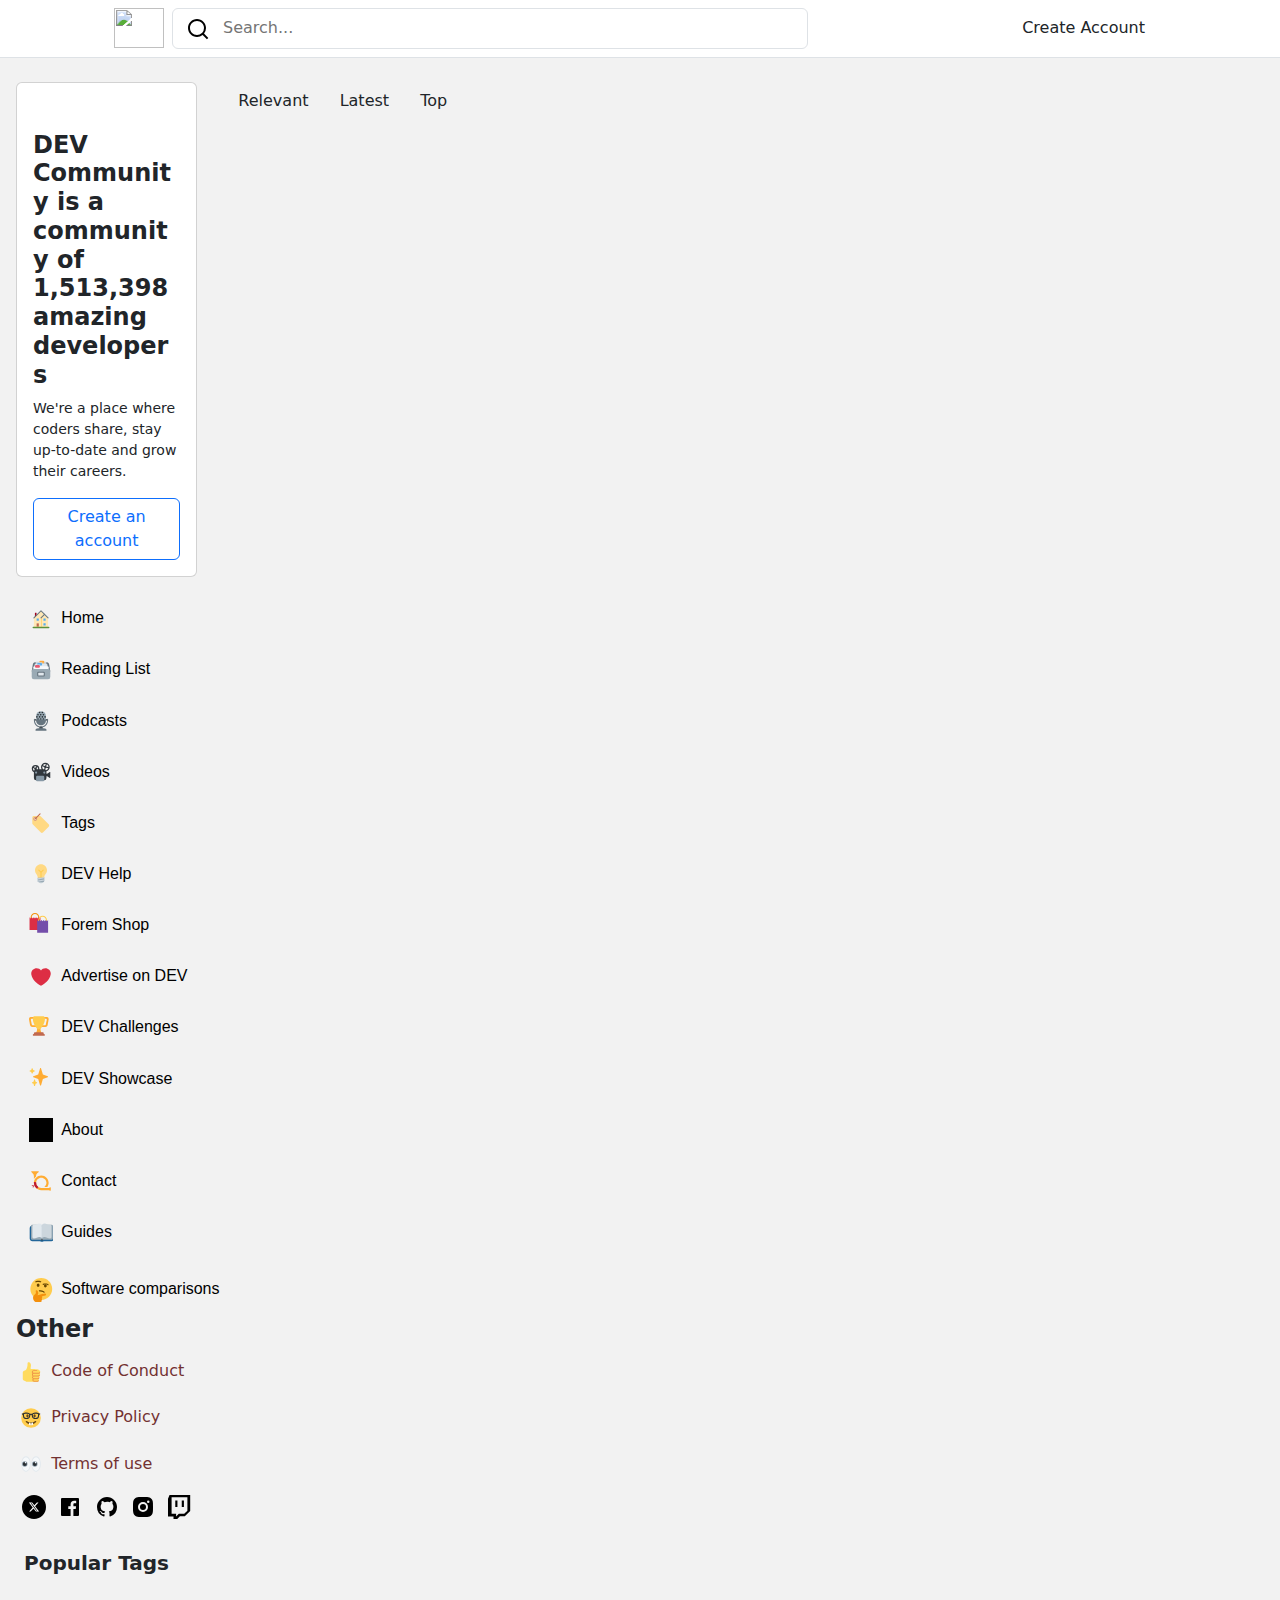
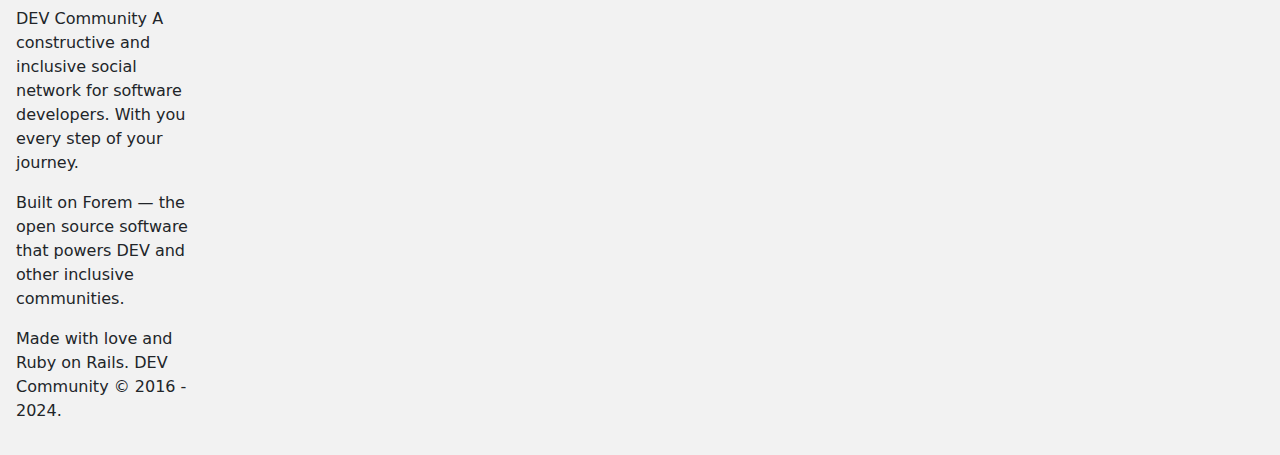
==== commit 8674cea3: "Arreglado el problema que la pagina para mostrar los posts no cargaba informacion" ====
--- a/index.html
+++ b/index.html
@@ -157,7 +157,7 @@
     </header>
     <main class="container-fluid d-flex justify-content-center">
       <div class="row">
-        <aside class="adan col-3 d-none d-sm-block mt-2">
+        <aside class="adan col-2 d-none d-sm-block mt-2">
           <article class="card mb-3" id="card-login">
             <div class="card-body">
               <h5 class="card-title">
@@ -1098,7 +1098,7 @@
             </p>
           </div>
         </aside>
-        <section class="d-flex flex-wrap col-lg-6 mt-2">
+        <section class="d-flex flex-wrap col-lg-7 mt-2">
           <div class="mt-3 mb-3">
             <button id="relevantBtn" class="btn sort-btn">Relevant</button>
             <button id="latestBtn" class="btn sort-btn">Latest</button>
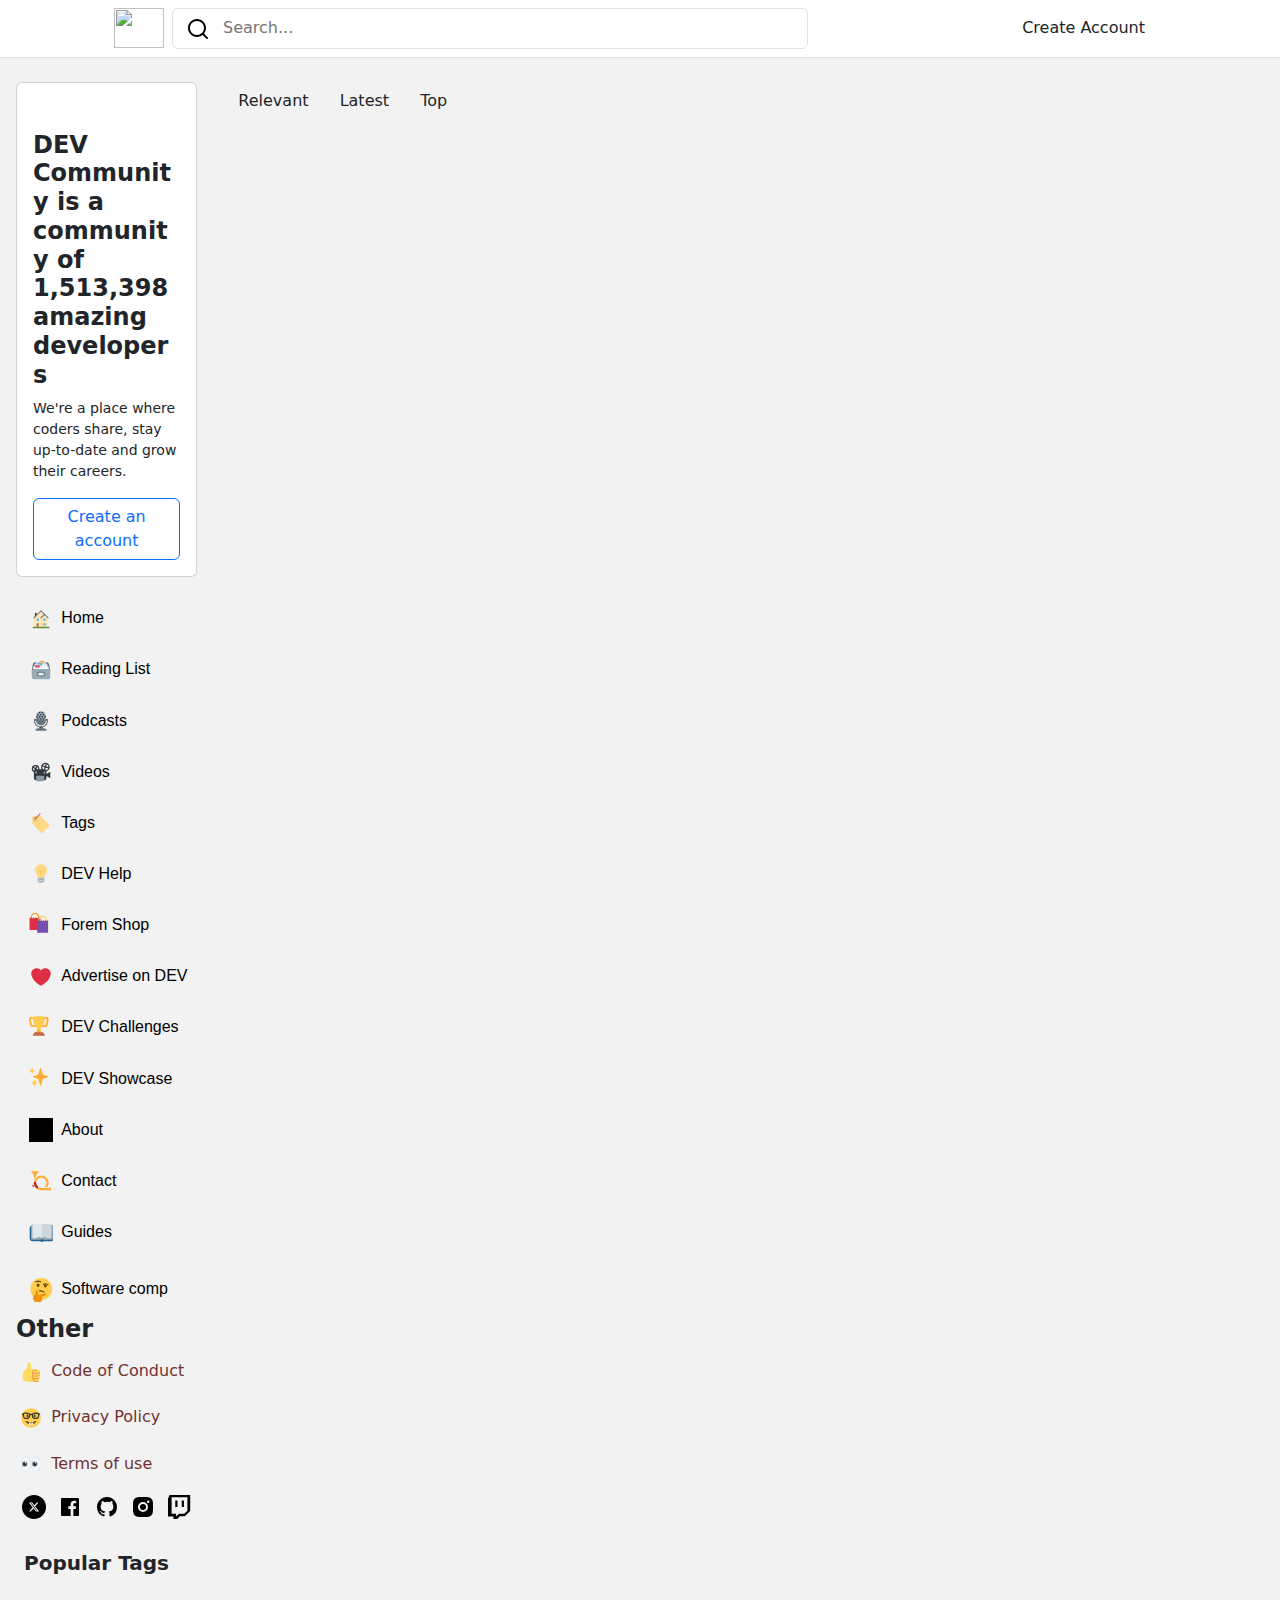
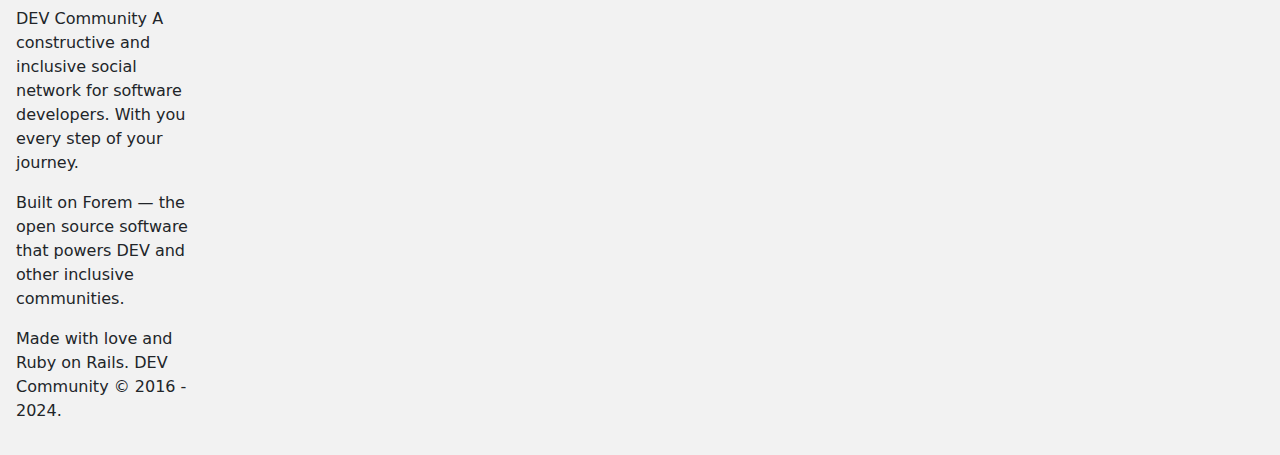
==== commit 6754ea0b: "Creada pagina que te muestra solo el tag seleccionado" ====
--- a/index.html
+++ b/index.html
@@ -823,7 +823,7 @@
                       </g>
                     </svg>
                   </span>
-                  Software comparisons
+                  Software comp
                 </a>
               </li>
             </ul>
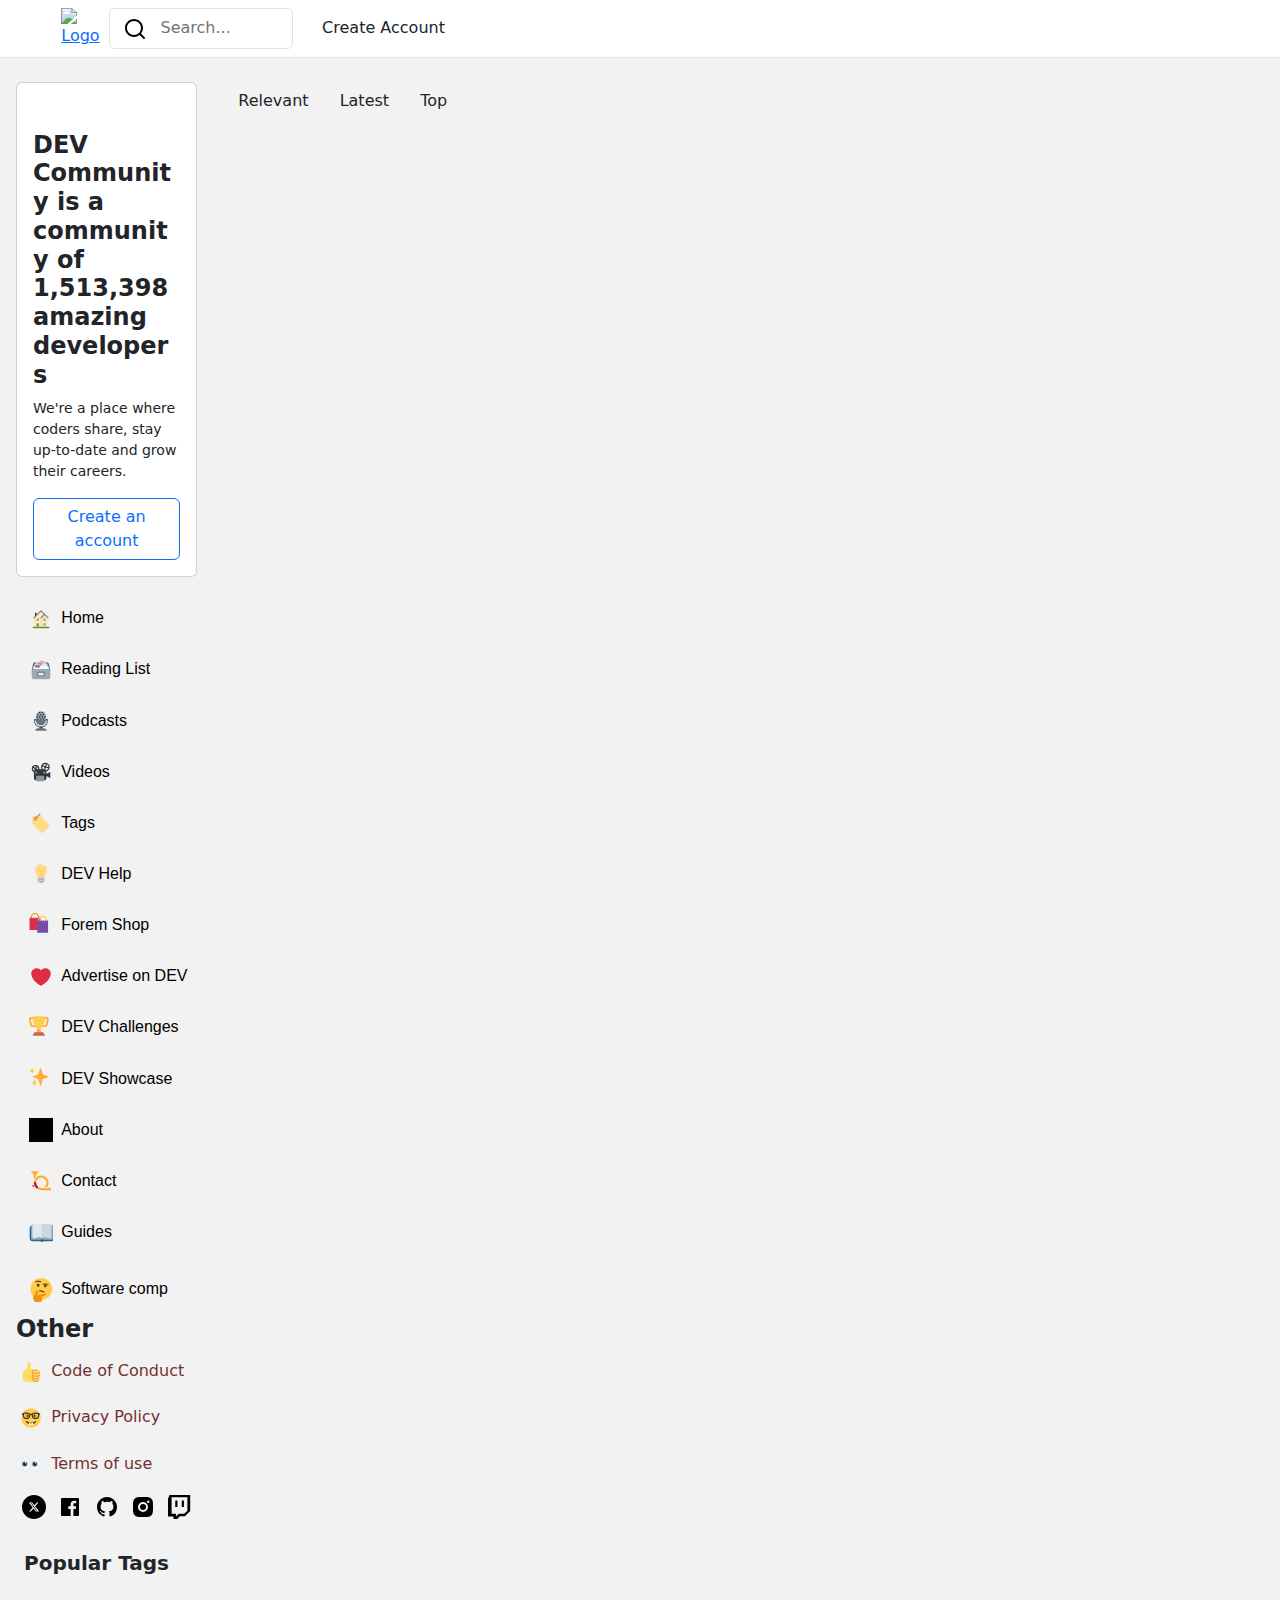
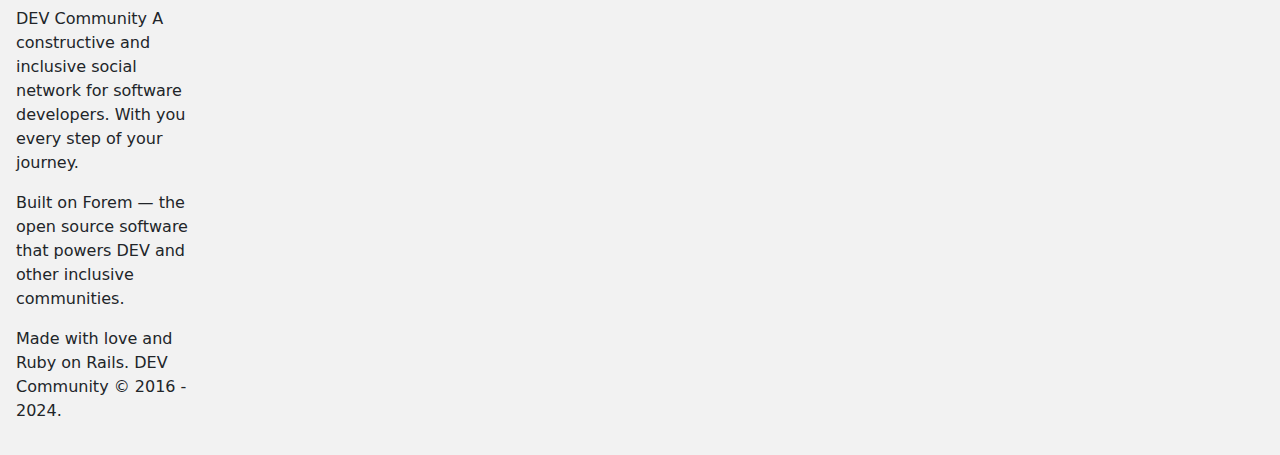
==== commit 74860af5: "navbar all ready" ====
--- a/index.html
+++ b/index.html
@@ -18,10 +18,9 @@
     <link rel="stylesheet" href="CSS/styles.css" />
   </head>
   <body>
-    <!-- Navbar -->
-    <header class="">
+    <header>
       <nav class="navbar navbar-expand-lg d-flex border-bottom">
-        <div class="container-fuid w-100">
+        <div class="container-fluid w-100">
           <div
             class="d-flex justify-content-start justify-content-md-between ps-2"
           >
@@ -38,13 +37,14 @@
               <span class="navbar-toggler-icon" height="40"></span>
             </button>
             <div class="d-none d-md-block col-1"></div>
-            <img
-              src="https://dev-to-uploads.s3.amazonaws.com/uploads/logos/resized_logo_UQww2soKuUsjaOGNB38o.png"
-              alt=""
-              width="50"
-              height="40"
-              href="index.html"
-            />
+            <a href="index.html">
+              <img
+                src="https://dev-to-uploads.s3.amazonaws.com/uploads/logos/resized_logo_UQww2soKuUsjaOGNB38o.png"
+                alt="Logo"
+                width="50"
+                height="40"
+              />
+            </a>
 
             <!--sidebar-->
             <div
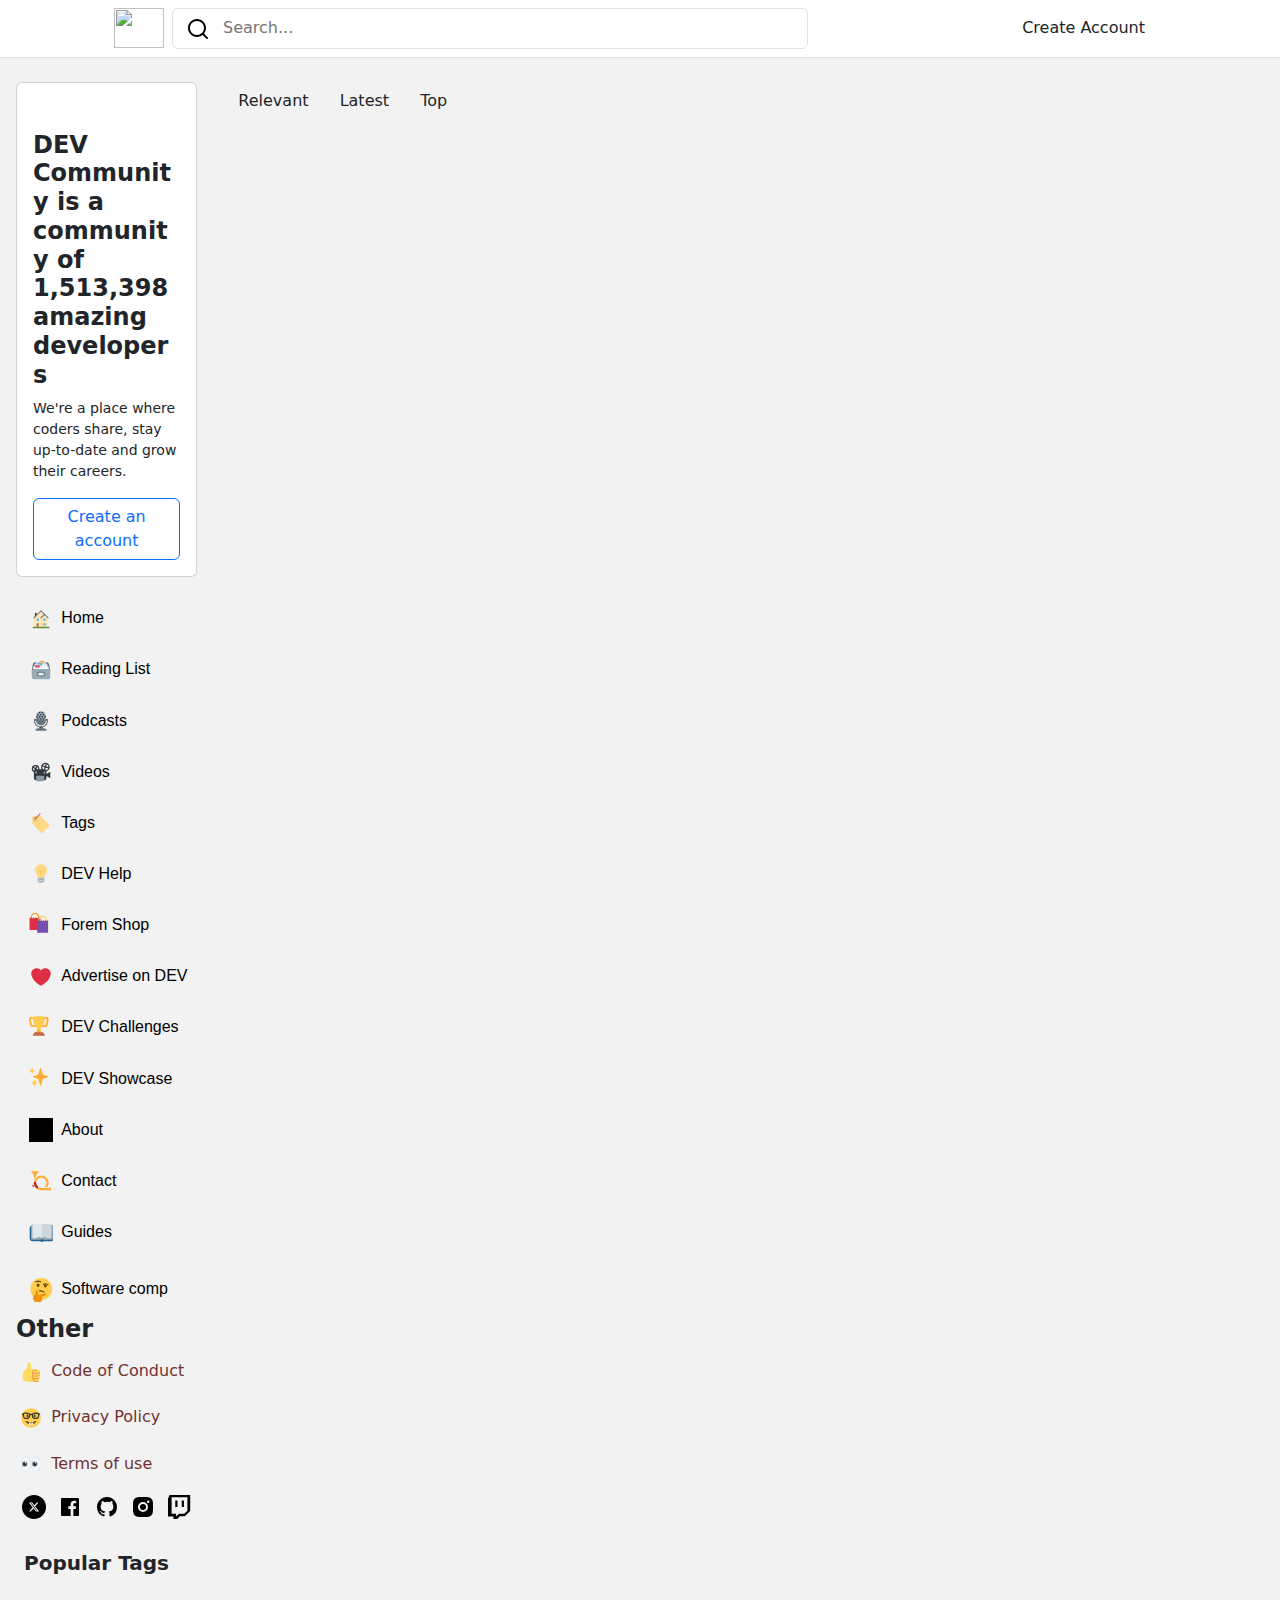
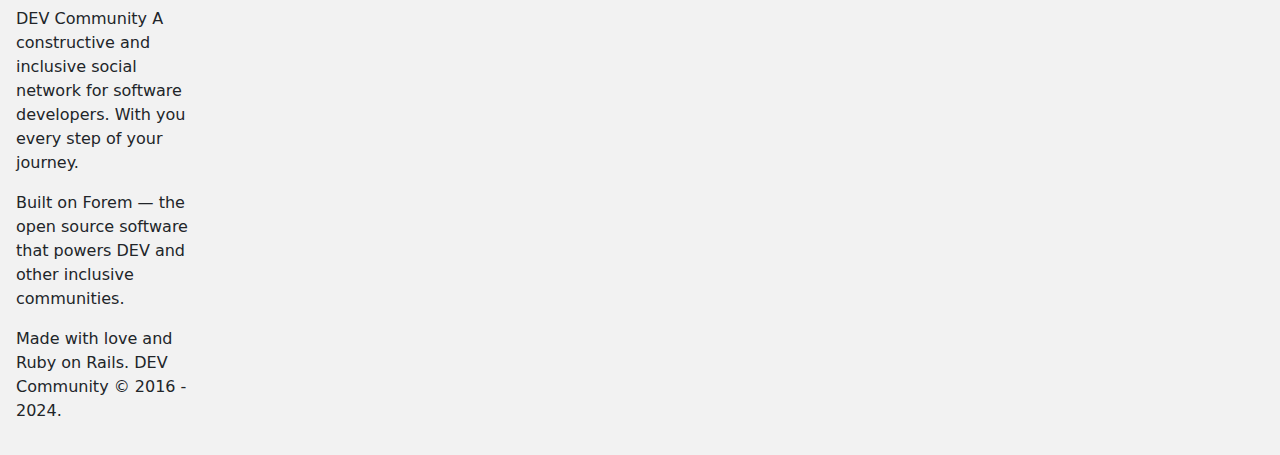
==== commit 3266f003: "navbar all ready-ready-ultimate" ====
--- a/index.html
+++ b/index.html
@@ -18,9 +18,10 @@
     <link rel="stylesheet" href="CSS/styles.css" />
   </head>
   <body>
-    <header>
+    <!-- Navbar -->
+    <header >
       <nav class="navbar navbar-expand-lg d-flex border-bottom">
-        <div class="container-fluid w-100">
+        <div class="container-fuid w-100">
           <div
             class="d-flex justify-content-start justify-content-md-between ps-2"
           >
@@ -37,14 +38,13 @@
               <span class="navbar-toggler-icon" height="40"></span>
             </button>
             <div class="d-none d-md-block col-1"></div>
-            <a href="index.html">
-              <img
-                src="https://dev-to-uploads.s3.amazonaws.com/uploads/logos/resized_logo_UQww2soKuUsjaOGNB38o.png"
-                alt="Logo"
-                width="50"
-                height="40"
-              />
-            </a>
+            <img
+              src="https://dev-to-uploads.s3.amazonaws.com/uploads/logos/resized_logo_UQww2soKuUsjaOGNB38o.png"
+              alt=""
+              width="50"
+              height="40"
+              href="index.html"
+            />
 
             <!--sidebar-->
             <div
